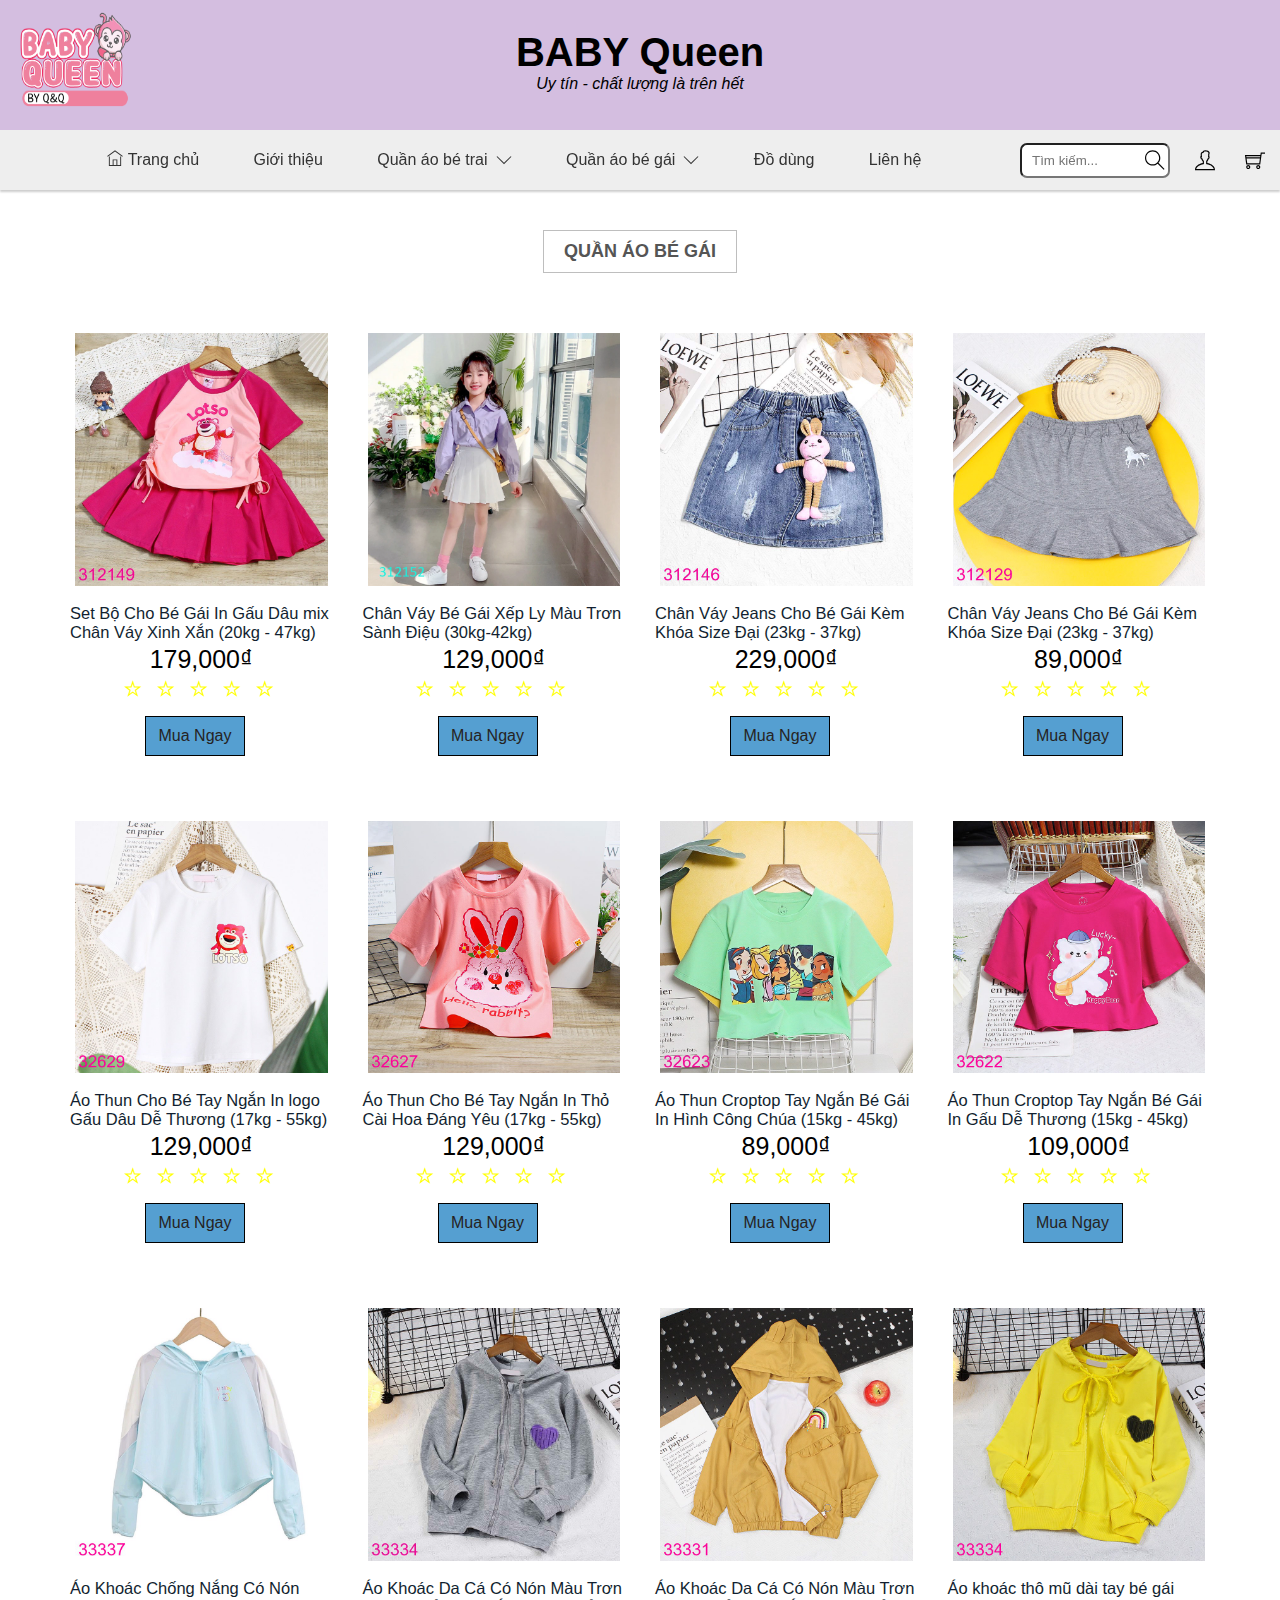
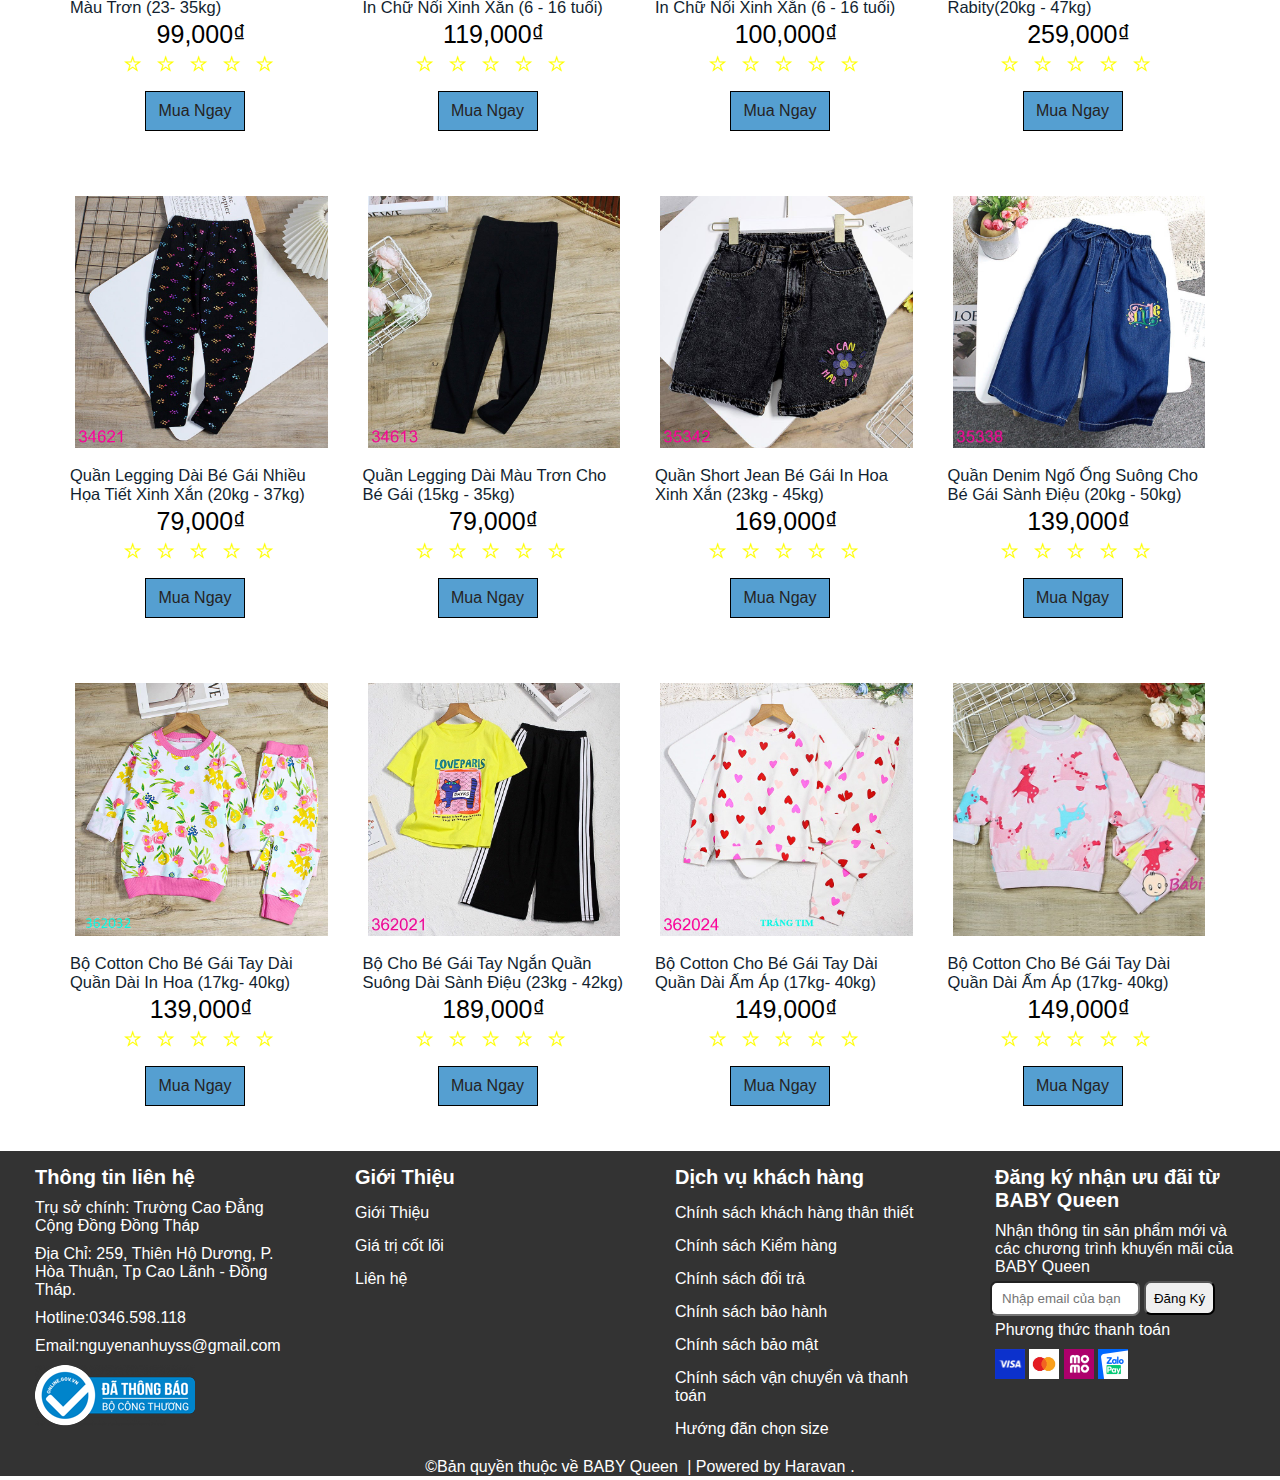
==== be-gai.html @ b56694db "first commit" ====
<!DOCTYPE html>
<html lang="en">
<head>
    <meta charset="UTF-8">
    <meta name="viewport" content="width=device-width, initial-scale=1.0">
    <title>Quan Ao Bé Gái</title>
    <!-- <link rel="stylesheet" href=".//be-gai/be-gai.css"> -->
    <link rel="stylesheet" href="./style.css">
    <link rel="stylesheet" href="./fonts/themify-icons/themify-icons.css">
</head>
<body>
    <div class="header">
        <div class="logo">
           <img src="./IMG/22222-01.png" alt=""> 
        </div>
        <div class="tieude">
            <h1>
                BABY Queen
            </h1>
            <p>Uy tín - chất lượng là trên hết</p>
        </div>
    </div>
    <div class="menu">
        <nav>
            <ul id="main-menu">
                <li>
                    <a href="./index.html" onclick="closeTab()"><i class=" icon ti-home"></i>Trang chủ</a>
                </li>
                <li><a href="./index.html">Giới thiệu</a></li>
                <li><a href="#">Quần áo bé trai<i class="icon ti-angle-down"></i><i class="icon ti-angle-up"></i></a>
                    <ul class="subnav">
                        <li>
                            <a href="./be-trai.html">Áo thun bé trai</a> 
                            <a href="./be-trai.html">Áo sơ mi bé trai</a>
                        </li>
                        <li>
                            <a href="./be-trai.html">Áo Khoác bé trai</a>
                            <a href="./be-trai.html">Quần kiểu bé trai</a>
                        </li>
                        <li>
                            <a href="./be-trai.html">Quần jeans bé trai</a>
                            <a href="./be-trai.html">Đồ bộ bé trai</a>
                        </li>
                    </ul>
                </li>
                <li><a href="#">Quần áo bé gái <i class="icon ti-angle-down"></i><i class="icon ti-angle-up"></i></a>
                    <ul class="subnav">
                        <li>
                            <a href="./be-gai.html">Áo bé gái</a> 
                            <a href="./be-gai.html">Áo Khoác bé gái</a>
                        </li>
                        <li>
                            <a href="./be-gai.html">Quần trẻn em gái</a>
                            <a href="./be-gai.html">Đồ bộ bé gái</a>
                        </li>
                        <li>
                            <a href="./be-gai.html">Váy đầm bé gái</a>
                            <a href="./be-gai.html">Chân váy</a>
                        </li>
                    </ul>
                </li>
                <li><a href="#">Đồ dùng</a></li>
                <li><a href="#">Liên hệ</a></li>
            </ul>
            <div class="search">
                <form class="search-form">
                    <input type="text" class="search-input" id="searchInput" placeholder="Tìm kiếm...">
                </form>
                <i class="search-icon ti-search" onclick="hideSearchInput()"></i>
            </div>
            <div class="search">
                <i class="search-icon  ti-user"></i>
            </div>
            <div class="search">
                <i class="search-icon  ti-shopping-cart"></i>
            </div>
        </nav>
    </div>
    <!-- =====Sản phẩm  -->
    <div class="san-pham">
        <div class="tieude-sp">
            <h3>Quần Áo Bé Gái</h3>
        </div>
        <ul class="products">
            <!-- product:sản phẩm -->
        <!-- ===1=== -->
            <li>
                <!-- product-item:mặt hàng sản phẩm -->
                <div class="product-item">
                    <div class="product-img">
                        <a href="#" class="product-link">
                            <img src="./IMG/qa-trang-chu/1.jpg" alt="">
                        </a>
                        <!-- <a href="#" class="by-now">Mua Ngay</a> -->
                    </div>
                    <!-- product-info:thông tin sản phẩm -->
                        <div class="product-info">
                    <a  href="#" class="product-name">Set  Bộ  Cho  Bé  Gái In Gấu Dâu mix Chân Váy Xinh Xắn (20kg - 47kg)</a>
                        <div class="product-gia">179,000₫</div>
                        <div class="sao">
                            <a href="#"><i class="icon ti-star"></i></a>
                            <a href="#"><i class="icon ti-star"></i></a>
                            <a href="#"><i class="icon ti-star"></i></a>
                            <a href="#"><i class="icon ti-star"></i></a>
                            <a href="#"><i class="icon ti-star"></i></a>
                        </div>
                    </div>
                        <a href="#" class="by-now">Mua Ngay</a>
                </div>
            </li>
        <!-- ===2=== -->
            <li>
                <!-- product-item:mặt hàng sản phẩm -->
                <div class="product-item">
                    <div class="product-img">
                        <a href="./be-gai/2.webp" class="product-link">
                            <img src="./be-gai/2.webp" alt="">
                        </a>
                        <!-- <a href="#" class="by-now">Mua Ngay</a> -->
                    </div>
                    <!-- product-info:thông tin sản phẩm -->
                        <div class="product-info">
                    <a  href="#" class="product-name">Chân Váy Bé Gái Xếp Ly Màu Trơn Sành Điệu (30kg-42kg)</a>
                        <div class="product-gia">129,000₫</div>
                        <div class="sao">
                            <a href="#"><i class="icon ti-star"></i></a>
                            <a href="#"><i class="icon ti-star"></i></a>
                            <a href="#"><i class="icon ti-star"></i></a>
                            <a href="#"><i class="icon ti-star"></i></a>
                            <a href="#"><i class="icon ti-star"></i></a>
                        </div>
                    </div>
                        <a href="#" class="by-now">Mua Ngay</a>
                </div>
            </li>
        <!-- ===3=== -->
            <li>
                <!-- product-item:mặt hàng sản phẩm -->
                <div class="product-item">
                    <div class="product-img">
                        <a href="./be-gai/3.jpg" class="product-link">
                            <img src="./be-gai/3.jpg" alt="">
                        </a>
                        <!-- <a href="#" class="by-now">Mua Ngay</a> -->
                    </div>
                    <!-- product-info:thông tin sản phẩm -->
                        <div class="product-info">
                    <a  href="#" class="product-name">Chân Váy Jeans Cho Bé Gái Kèm Khóa Size Đại (23kg - 37kg)</a>
                        <div class="product-gia">229,000₫</div>
                        <div class="sao">
                            <a href="#"><i class="icon ti-star"></i></a>
                            <a href="#"><i class="icon ti-star"></i></a>
                            <a href="#"><i class="icon ti-star"></i></a>
                            <a href="#"><i class="icon ti-star"></i></a>
                            <a href="#"><i class="icon ti-star"></i></a>
                        </div>
                    </div>
                        <a href="#" class="by-now">Mua Ngay</a>
                </div>
            </li>
        <!-- ===4=== -->
            <li>
                <!-- product-item:mặt hàng sản phẩm -->
                <div class="product-item">
                    <div class="product-img">
                        <a href="./be-gai/4.jpg" class="product-link">
                            <img src="./be-gai/4.jpg" alt="">
                        </a>
                        <!-- <a href="#" class="by-now">Mua Ngay</a> -->
                    </div>
                    <!-- product-info:thông tin sản phẩm -->
                        <div class="product-info">
                    <a  href="#" class="product-name">Chân Váy Jeans Cho Bé Gái Kèm Khóa Size Đại (23kg - 37kg)</a>
                        <div class="product-gia">89,000₫</div>
                        <div class="sao">
                            <a href="#"><i class="icon ti-star"></i></a>
                            <a href="#"><i class="icon ti-star"></i></a>
                            <a href="#"><i class="icon ti-star"></i></a>
                            <a href="#"><i class="icon ti-star"></i></a>
                            <a href="#"><i class="icon ti-star"></i></a>
                        </div>
                    </div>
                        <a href="#" class="by-now">Mua Ngay</a>
                </div>
            </li>
        <!-- ====5=== -->
            <li>
                <!-- product-item:mặt hàng sản phẩm -->
                <div class="product-item">
                    <div class="product-img">
                        <a href="./be-gai/5.jpg" class="product-link">
                            <img src="./be-gai/5.jpg" alt="">
                        </a>
                        <!-- <a href="#" class="by-now">Mua Ngay</a> -->
                    </div>
                    <!-- product-info:thông tin sản phẩm -->
                        <div class="product-info">
                    <a  href="#" class="product-name">Áo Thun Cho Bé Tay Ngắn In logo Gấu Dâu Dễ Thương (17kg - 55kg)</a>
                        <div class="product-gia">129,000₫</div>
                        <div class="sao">
                            <a href="#"><i class="icon ti-star"></i></a>
                            <a href="#"><i class="icon ti-star"></i></a>
                            <a href="#"><i class="icon ti-star"></i></a>
                            <a href="#"><i class="icon ti-star"></i></a>
                            <a href="#"><i class="icon ti-star"></i></a>
                        </div>
                    </div>
                        <a href="#" class="by-now">Mua Ngay</a>
                </div>
            </li>
        <!-- ====6=== -->
            <li>
                <!-- product-item:mặt hàng sản phẩm -->
                <div class="product-item">
                    <div class="product-img">
                        <a href="./be-gai/6.jpg" class="product-link">
                            <img src="./be-gai/6.jpg" alt="">
                        </a>
                        <!-- <a href="#" class="by-now">Mua Ngay</a> -->
                    </div>
                    <!-- product-info:thông tin sản phẩm -->
                        <div class="product-info">
                    <a  href="#" class="product-name">Áo Thun Cho Bé Tay Ngắn In Thỏ Cài Hoa Đáng Yêu (17kg - 55kg)</a>
                        <div class="product-gia">129,000₫</div>
                        <div class="sao">
                            <a href="#"><i class="icon ti-star"></i></a>
                            <a href="#"><i class="icon ti-star"></i></a>
                            <a href="#"><i class="icon ti-star"></i></a>
                            <a href="#"><i class="icon ti-star"></i></a>
                            <a href="#"><i class="icon ti-star"></i></a>
                        </div>
                    </div>
                        <a href="#" class="by-now">Mua Ngay</a>
                </div>
            </li>
        <!-- ===7=== -->
            <li>
                <!-- product-item:mặt hàng sản phẩm -->
                <div class="product-item">
                    <div class="product-img">
                        <a href="./be-gai/7.jpg" class="product-link">
                            <img src="./be-gai/7.jpg" alt="">
                        </a>
                        <!-- <a href="#" class="by-now">Mua Ngay</a> -->
                    </div>
                    <!-- product-info:thông tin sản phẩm -->
                        <div class="product-info">
                    <a  href="#" class="product-name">Áo Thun Croptop Tay Ngắn Bé Gái In Hình Công Chúa (15kg - 45kg)</a>
                        <div class="product-gia">89,000₫</div>
                        <div class="sao">
                            <a href="#"><i class="icon ti-star"></i></a>
                            <a href="#"><i class="icon ti-star"></i></a>
                            <a href="#"><i class="icon ti-star"></i></a>
                            <a href="#"><i class="icon ti-star"></i></a>
                            <a href="#"><i class="icon ti-star"></i></a>
                        </div>
                    </div>
                        <a href="#" class="by-now">Mua Ngay</a>
                </div>
            </li>
        <!-- ===8=== -->
            <li>
                <!-- product-item:mặt hàng sản phẩm -->
                <div class="product-item">
                    <div class="product-img">
                        <a href="./be-gai/8.jpg" class="product-link">
                            <img src="./be-gai/8.jpg" alt="">
                        </a>
                        <!-- <a href="#" class="by-now">Mua Ngay</a> -->
                    </div>
                    <!-- product-info:thông tin sản phẩm -->
                        <div class="product-info">
                    <a  href="#" class="product-name">Áo Thun Croptop Tay Ngắn Bé Gái In Gấu Dễ Thương (15kg - 45kg)</a>
                        <div class="product-gia">109,000₫</div>
                        <div class="sao">
                            <a href="#"><i class="icon ti-star"></i></a>
                            <a href="#"><i class="icon ti-star"></i></a>
                            <a href="#"><i class="icon ti-star"></i></a>
                            <a href="#"><i class="icon ti-star"></i></a>
                            <a href="#"><i class="icon ti-star"></i></a>
                        </div>
                    </div>
                        <a href="#" class="by-now">Mua Ngay</a>
                </div>
            </li>
        <!-- ===9=== -->
            <li>
                <!-- product-item:mặt hàng sản phẩm -->
                <div class="product-item">
                    <div class="product-img">
                        <a href="./be-gai/9.jpg" class="product-link">
                            <img src="./be-gai/9.jpg" alt="">
                        </a>
                        <!-- <a href="#" class="by-now">Mua Ngay</a> -->
                    </div>
                    <!-- product-info:thông tin sản phẩm -->
                        <div class="product-info">
                    <a  href="#" class="product-name">Áo Khoác Chống Nắng Có Nón Màu Trơn (23- 35kg)</a>
                        <div class="product-gia">99,000₫</div>
                        <div class="sao">
                            <a href="#"><i class="icon ti-star"></i></a>
                            <a href="#"><i class="icon ti-star"></i></a>
                            <a href="#"><i class="icon ti-star"></i></a>
                            <a href="#"><i class="icon ti-star"></i></a>
                            <a href="#"><i class="icon ti-star"></i></a>
                        </div>
                    </div>
                        <a href="#" class="by-now">Mua Ngay</a>
                </div>
            </li>
        <!-- ===10=== -->
            <li>
                <!-- product-item:mặt hàng sản phẩm -->
                <div class="product-item">
                    <div class="product-img">
                        <a href="./be-gai/10.jpg" class="product-link">
                            <img src="./be-gai/10.jpg" alt="">
                        </a>
                        <!-- <a href="#" class="by-now">Mua Ngay</a> -->
                    </div>
                    <!-- product-info:thông tin sản phẩm -->
                        <div class="product-info">
                    <a  href="#" class="product-name">Áo Khoác Da Cá Có Nón Màu Trơn In Chữ Nổi Xinh Xắn (6 - 16 tuổi)</a>
                        <div class="product-gia">119,000₫</div>
                        <div class="sao">
                            <a href="#"><i class="icon ti-star"></i></a>
                            <a href="#"><i class="icon ti-star"></i></a>
                            <a href="#"><i class="icon ti-star"></i></a>
                            <a href="#"><i class="icon ti-star"></i></a>
                            <a href="#"><i class="icon ti-star"></i></a>
                        </div>
                    </div>
                        <a href="#" class="by-now">Mua Ngay</a>
                </div>
            </li>
        <!-- ===11=== -->
            <li>
                <!-- product-item:mặt hàng sản phẩm -->
                <div class="product-item">
                    <div class="product-img">
                        <a href="./be-gai/11.jpg" class="product-link">
                            <img src="./be-gai/11.jpg" alt="">
                        </a>
                        <!-- <a href="#" class="by-now">Mua Ngay</a> -->
                    </div>
                    <!-- product-info:thông tin sản phẩm -->
                        <div class="product-info">
                    <a  href="#" class="product-name">Áo Khoác Da Cá Có Nón Màu Trơn In Chữ Nổi Xinh Xắn (6 - 16 tuổi)</a>
                        <div class="product-gia">100,000₫</div>
                        <div class="sao">
                            <a href="#"><i class="icon ti-star"></i></a>
                            <a href="#"><i class="icon ti-star"></i></a>
                            <a href="#"><i class="icon ti-star"></i></a>
                            <a href="#"><i class="icon ti-star"></i></a>
                            <a href="#"><i class="icon ti-star"></i></a>
                        </div>
                    </div>
                        <a href="#" class="by-now">Mua Ngay</a>
                </div>
            </li>
        <!-- ===12=== -->
            <li><!-- product-item:mặt hàng sản phẩm -->
                <div class="product-item">
                    <div class="product-img">
                        <a href="./be-gai/12.jpg" class="product-link">
                            <img src="./be-gai/12.jpg" alt="">
                        </a>
                        <!-- <a href="#" class="by-now">Mua Ngay</a> -->
                    </div>
                    <!-- product-info:thông tin sản phẩm -->
                        <div class="product-info">
                    <a  href="#" class="product-name">Áo khoác thô mũ dài tay bé gái Rabity(20kg - 47kg)</a>
                        <div class="product-gia">259,000₫</div>
                        <div class="sao">
                            <a href="#"><i class="icon ti-star"></i></a>
                            <a href="#"><i class="icon ti-star"></i></a>
                            <a href="#"><i class="icon ti-star"></i></a>
                            <a href="#"><i class="icon ti-star"></i></a>
                            <a href="#"><i class="icon ti-star"></i></a>
                        </div>
                    </div>
                        <a href="#" class="by-now">Mua Ngay</a>
                </div>
            </li>
        <!-- ===13=== -->
            <li>
                <!-- product-item:mặt hàng sản phẩm -->
                <div class="product-item">
                    <div class="product-img">
                        <a href="./be-gai/13.jpg" class="product-link">
                            <img src="./be-gai/13.jpg" alt="">
                        </a>
                        <!-- <a href="#" class="by-now">Mua Ngay</a> -->
                    </div>
                    <!-- product-info:thông tin sản phẩm -->
                        <div class="product-info">
                    <a  href="#" class="product-name">Quần Legging Dài Bé Gái Nhiều Họa Tiết Xinh Xắn (20kg - 37kg)</a>
                        <div class="product-gia">79,000₫</div>
                        <div class="sao">
                            <a href="#"><i class="icon ti-star"></i></a>
                            <a href="#"><i class="icon ti-star"></i></a>
                            <a href="#"><i class="icon ti-star"></i></a>
                            <a href="#"><i class="icon ti-star"></i></a>
                            <a href="#"><i class="icon ti-star"></i></a>
                        </div>
                    </div>
                        <a href="#" class="by-now">Mua Ngay</a>
                </div>
            </li>
        <!-- ===14=== -->
            <li>
                <!-- product-item:mặt hàng sản phẩm -->
                <div class="product-item">
                    <div class="product-img">
                        <a href="./be-gai/14.jpg" class="product-link">
                            <img src="./be-gai/14.jpg" alt="">
                        </a>
                        <!-- <a href="#" class="by-now">Mua Ngay</a> -->
                    </div>
                    <!-- product-info:thông tin sản phẩm -->
                        <div class="product-info">
                    <a  href="#" class="product-name">Quần Legging Dài Màu Trơn Cho Bé Gái (15kg - 35kg)</a>
                        <div class="product-gia">79,000₫</div>
                        <div class="sao">
                            <a href="#"><i class="icon ti-star"></i></a>
                            <a href="#"><i class="icon ti-star"></i></a>
                            <a href="#"><i class="icon ti-star"></i></a>
                            <a href="#"><i class="icon ti-star"></i></a>
                            <a href="#"><i class="icon ti-star"></i></a>
                        </div>
                    </div>
                        <a href="#" class="by-now">Mua Ngay</a>
                </div>
            </li>
        <!-- ===15-===-->
            <li>
                <!-- product-item:mặt hàng sản phẩm -->
                <div class="product-item">
                    <div class="product-img">
                        <a href="./be-gai/15.jpg" class="product-link">
                            <img src="./be-gai/15.jpg" alt="">
                        </a>
                        <!-- <a href="#" class="by-now">Mua Ngay</a> -->
                    </div>
                    <!-- product-info:thông tin sản phẩm -->
                        <div class="product-info">
                    <a  href="#" class="product-name">Quần Short Jean Bé Gái In Hoa Xinh Xắn (23kg - 45kg)</a>
                        <div class="product-gia">169,000₫</div>
                        <div class="sao">
                            <a href="#"><i class="icon ti-star"></i></a>
                            <a href="#"><i class="icon ti-star"></i></a>
                            <a href="#"><i class="icon ti-star"></i></a>
                            <a href="#"><i class="icon ti-star"></i></a>
                            <a href="#"><i class="icon ti-star"></i></a>
                        </div>
                    </div>
                        <a href="#" class="by-now">Mua Ngay</a>
                </div>
            </li>
        <!-- ===16=== -->
            <li>
                <!-- product-item:mặt hàng sản phẩm -->
                <div class="product-item">
                    <div class="product-img">
                        <a href="./be-gai/16.jpg" class="product-link">
                            <img src="./be-gai/16.jpg" alt="">
                        </a>
                        <!-- <a href="#" class="by-now">Mua Ngay</a> -->
                    </div>
                    <!-- product-info:thông tin sản phẩm -->
                        <div class="product-info">
                    <a  href="#" class="product-name">Quần Denim Ngố Ống Suông Cho Bé Gái Sành Điệu (20kg - 50kg)</a>
                        <div class="product-gia">139,000₫</div>
                        <div class="sao">
                            <a href="#"><i class="icon ti-star"></i></a>
                            <a href="#"><i class="icon ti-star"></i></a>
                            <a href="#"><i class="icon ti-star"></i></a>
                            <a href="#"><i class="icon ti-star"></i></a>
                            <a href="#"><i class="icon ti-star"></i></a>
                        </div>
                    </div>
                        <a href="#" class="by-now">Mua Ngay</a>
                </div>
            </li>
        <!-- ===17=== -->
            <li>
                <!-- product-item:mặt hàng sản phẩm -->
                <div class="product-item">
                    <div class="product-img">
                        <a href="./be-gai/17.jpg" class="product-link">
                            <img src="./be-gai/17.jpg" alt="">
                        </a>
                        <!-- <a href="#" class="by-now">Mua Ngay</a> -->
                    </div>
                    <!-- product-info:thông tin sản phẩm -->
                        <div class="product-info">
                    <a  href="#" class="product-name">Bộ Cotton Cho Bé Gái Tay Dài Quần Dài In Hoa (17kg- 40kg)</a>
                        <div class="product-gia">139,000₫</div>
                        <div class="sao">
                            <a href="#"><i class="icon ti-star"></i></a>
                            <a href="#"><i class="icon ti-star"></i></a>
                            <a href="#"><i class="icon ti-star"></i></a>
                            <a href="#"><i class="icon ti-star"></i></a>
                            <a href="#"><i class="icon ti-star"></i></a>
                        </div>
                    </div>
                        <a href="#" class="by-now">Mua Ngay</a>
                </div>
            </li>
        <!-- ===18=== -->
            <li>
                <!-- product-item:mặt hàng sản phẩm -->
                <div class="product-item">
                    <div class="product-img">
                        <a href="./be-gai/18.jpg" class="product-link">
                            <img src="./be-gai/18.jpg" alt="">
                        </a>
                        <!-- <a href="#" class="by-now">Mua Ngay</a> -->
                    </div>
                    <!-- product-info:thông tin sản phẩm -->
                        <div class="product-info">
                    <a  href="#" class="product-name">Bộ Cho Bé Gái Tay Ngắn Quần Suông Dài Sành Điệu (23kg - 42kg)</a>
                        <div class="product-gia">189,000₫</div>
                        <div class="sao">
                            <a href="#"><i class="icon ti-star"></i></a>
                            <a href="#"><i class="icon ti-star"></i></a>
                            <a href="#"><i class="icon ti-star"></i></a>
                            <a href="#"><i class="icon ti-star"></i></a>
                            <a href="#"><i class="icon ti-star"></i></a>
                        </div>
                    </div>
                        <a href="#" class="by-now">Mua Ngay</a>
                </div>
            </li>
        <!-- ===19=== -->
            <li><!-- product-item:mặt hàng sản phẩm -->
                <div class="product-item">
                    <div class="product-img">
                        <a href="./be-gai/19.jpg" class="product-link">
                            <img src="./be-gai/19.jpg" alt="">
                        </a>
                        <!-- <a href="#" class="by-now">Mua Ngay</a> -->
                    </div>
                    <!-- product-info:thông tin sản phẩm -->
                        <div class="product-info">
                    <a  href="#" class="product-name">Bộ Cotton Cho Bé Gái Tay Dài Quần Dài Ấm Áp (17kg- 40kg)</a>
                        <div class="product-gia">149,000₫</div>
                        <div class="sao">
                            <a href="#"><i class="icon ti-star"></i></a>
                            <a href="#"><i class="icon ti-star"></i></a>
                            <a href="#"><i class="icon ti-star"></i></a>
                            <a href="#"><i class="icon ti-star"></i></a>
                            <a href="#"><i class="icon ti-star"></i></a>
                        </div>
                    </div>
                        <a href="#" class="by-now">Mua Ngay</a>
                </div>
            </li>
        <!-- ===20=== -->
            <li>
                <!-- product-item:mặt hàng sản phẩm -->
                <div class="product-item">
                    <div class="product-img">
                        <a href="./be-gai/20.jpg" class="product-link">
                            <img src="./be-gai/20.jpg" alt="">
                        </a>
                        <!-- <a href="#" class="by-now">Mua Ngay</a> -->
                    </div>
                    <!-- product-info:thông tin sản phẩm -->
                        <div class="product-info">
                    <a  href="#" class="product-name">Bộ Cotton Cho Bé Gái Tay Dài Quần Dài Ấm Áp (17kg- 40kg)</a>
                        <div class="product-gia">149,000₫</div>
                        <div class="sao">
                            <a href="#"><i class="icon ti-star"></i></a>
                            <a href="#"><i class="icon ti-star"></i></a>
                            <a href="#"><i class="icon ti-star"></i></a>
                            <a href="#"><i class="icon ti-star"></i></a>
                            <a href="#"><i class="icon ti-star"></i></a>
                        </div>
                    </div>
                        <a href="#" class="by-now">Mua Ngay</a>
                </div>
            </li>
        </ul>
    </div>
    <div class="footer">
        <ul class="end">
            <li>
                <div class="info-footer">
                    <p class="gioi-thieu">Thông tin liên hệ</p>
                    <p>Trụ sở chính: Trường Cao Đẳng Cộng Đồng Đồng Tháp</p>
                    <p>Địa Chỉ: 259, Thiên Hộ Dương, P. Hòa Thuận, Tp Cao Lãnh - Đồng Tháp.</p>
                    <p>Hotline:0346.598.118</p>
                    <p>Email:nguyenanhuyss@gmail.com</p>
                    <a href="http://online.gov.vn/" target="_blank">
                        <img src="./IMG/da thong bao bo cong thuong.png" alt="">
                    </a>
                </div>
            </li>
            <li>
                <div class="info-footer">
                    <a href="#" class="gioi-thieu">Giới Thiệu</a>
                    <a href="#">Giới Thiệu</a>
                    <a href="#">Giá trị cốt lõi</a>
                    <a href="#">Liên hệ</a>
                </div>
            </li>
            <li>
                <div class="info-footer">
                    <a href="#" class="gioi-thieu">Dịch vụ khách hàng</a>
                    <a href="#">Chính sách khách hàng thân thiết</a>
                    <a href="#">Chính sách Kiểm hàng</a>
                    <a href="#">Chính sách đổi trả</a>
                    <a href="#">Chính sách bảo hành</a>
                    <a href="#">Chính sách bảo mật</a>
                    <a href="#">Chính sách vận chuyển và thanh toán</a>
                    <a href="#">Hướng đãn chọn size</a>
                </div>
            </li>
            <li>
                <div class="info-footer">
                    <p href="#">Đăng ký nhận ưu đãi từ BABY Queen</p>
                    <p href="#">Nhận thông tin sản phẩm mới và các chương trình khuyến mãi của BABY Queen</p>
                    <input type="text" name="" id="" placeholder="Nhập email của bạn">
                    <button>Đăng Ký</button>
                    <p>Phương thức thanh toán</p>
                    <a href="" class="thanh-toan">
                        <img src="./IMG/visa.png" alt="">
                        <img src="./IMG/230x0w.jpg" alt="">
                        <img src="./IMG/momo.png" alt="">
                        <img src="./IMG/zalo.jpg" alt="">
                    </a>
                </div>
            </li>
        </ul>
        <div class="cuoi-cung">
            ©Bản quyền thuộc về BABY Queen <a href="https://dtcc.edu.vn/">| Powered by Haravan</a>.
        </div>
    </div>
    <script>
        function hideSearchInput() {
            var searchInput = document.getElementById("searchInput");
            searchInput.value = ""; // Clear the input value
            // searchInput.style.display = "none";
        }
        function closeTab() {
            window.close();
        }
    </script>
</div>
</body>
</html>
---- style.css ----
*{
    margin: 0;
    padding: 0;
    box-sizing: border-box;
    font-family: Arial, Helvetica, sans-serif;
    
}
body{
  /* background-color: #e4eaf000; */
  background-color: #cbd7e200;
}
/* =====header=== */
.header{
    width: 100%;
    height: 130px;
    /* background-color: #03fcfc; */
    /* background-color: #cca8e0; */
    background-color: #d4bee0;

}

.tieude {
    /* position: relative; */
    
    display: block;
    text-align: center;
    color: #000000;
    
    
}
.header .tieude{
    height: 550px;
}
.logo img{
    position: absolute;
    /* padding: 20px; */
    width: 150px;
    height: 125px;

}
.tieude p{
    font-style: italic;
}
.header .tieude h1{
    padding-top: 30px;
    font-size: 40px;
}
/* =====Hết phần header===== */
/* =====menu ===== */
.menu{
  position: sticky;
  top: -0.5px;
  width: 100%;
  z-index: 1;
}
nav{
    display: flex;
    background: #eee;
    /* background: #cabfbf; */
    box-shadow: 0 2px 2px rgba(0,0,0,0.2);

}
#main-menu {
  list-style-type: none;
  margin: 0;
  padding: 0;
  width: 100%;
  text-align: center;
}
/* Ẩn icon ti-angle-up mặc định */
#main-menu li .ti-angle-up {
  display: none; 
}
#main-menu>li>a i{
  margin-left: 8px;
}
/* Hiện ti-angle-down mặc định */
#main-menu li .ti-angle-down {
  display: inline-block;
}

/* Khi hover vào li */
#main-menu li:hover .ti-angle-up {
  display: inline-block;
}
/* ====home=== */
.ti-home:before{
  padding-right: 5px;
  height: 10px;
}
#main-menu li .ti-home{
  height: 20px;
}

#main-menu li:hover .ti-angle-down {
  display: none;
}
#main-menu li {
  display: inline-block;
  position: relative;
}
#main-menu .subnav li{
    display: inline-block;
}

#main-menu li a {
  display: block;
  padding: 20px 25px;
  text-decoration: none;
  color: #333;
}

/* Submenu */
#main-menu ul {
  position: absolute;
  display: none;
  background: #eee;
  border: 1px solid #ccc;
  
}

#main-menu li:hover ul {
  display: block;
}

/* Submenu subnav */
#main-menu .subnav {
  width: 350px;
  box-shadow: 0 2px 2px rgba(0,0,0,0.2);
}

#main-menu .subnav li {
  display: inline-block;
  width: 101%;
  
}

#main-menu .subnav li a {
  display: inline-block;
  width: 49%;
  justify-content: center;
  align-items: center;
  padding: 10px;
  color: #333;
  
  
}

#main-menu .subnav li a:hover {
  background: #ccc;
  /* border: 1px solid black; */
  border-bottom: 1px solid #333;
}
/* ===hover vô hiện gạch chân màu đỏ=== */
#main-menu>li>a {
  position: relative;
  display: flex;
  align-items: center; 
}
#main-menu>li>a::before {
  content: "";
  height: 3px;
  width: 70px;
  background: #e7918b;
  position: absolute;
  bottom: 0;
  left: 50%; 
  transform: translateX(-50%);
  display: none;
}

#main-menu>li:hover>a::before {
  display: block;
}


/*========mút tìm kím======= */
.search{
  flex: 1;
}
nav .search:hover {
  /* thay đổi son chuột */
  cursor: pointer;
  /* background-color: #c2ca7a; */
}

.menu nav .search-icon {
  font-size: 20px;
  color: black;
  line-height: 46px;
  padding: 0px 15px 0px 15px;
  
}
.search .search-text {
display: none;
}
.search:hover .search-text {
display: inline-block;
}
.search .search-text {
position: absolute;
top: 90%;
/* left: 50%; */
right: 5%;

transform: translate(-50%, -50%); 
}
.search {
display: flex;
align-items: center;
}
.search-form {
width: 110px; 
}
.search-form {
flex: 1;
}

.search-form {
display: block; 
}
.search {
display: flex;
align-items: center;
}

.search-checkbox {
display: block;
}


/* ====trang chủ==== */
.trangchu .anh1 img{
    width: 100%;
    height: 100%; 
   
}
.anh1:hover{
  cursor: pointer;
}
ul.muc{
  list-style: none;
  display: flex;
  /* lợi hại hém */
  flex-wrap: wrap;
  justify-content: space-between;
}
ul.muc li{
  flex-basis: 50%;
  padding-left: 20px;
  padding-right: 20px;
  box-sizing: border-box;
  margin-bottom: 30px;
}
ul.muc li img{
  max-width: 100%;
  height: auto;
  transition: 0.3s ease;
}
ul.muc li .danh-muc-img{
  position: relative;
  padding: 10px;
}
/* .danh-muc-img:hover img{
  transform: scale(1.04);
} */
ul.muc li:hover .danh-muc-img img{
  transform: scale(1.04);
}
ul.muc li .danh-muc-info{
  text-align: center;
}
ul.muc li .danh-muc-info a{
  text-decoration: none;
  font-size: 40px;
  color: rgb(37, 35, 35);
}
ul.muc li .danh-muc-sp .mua-ngay{
  text-decoration: none;
  display: block;
  width: 100px;
  text-align: center;
  padding: 10px;
  color: rgb(37, 35, 35);
  border: 1px solid black;
}
ul.muc li .danh-muc-sp .mua-ngay:hover{
  background: #c9c7c7;
  color: #FFF;
}
.danh-muc-sp {
  text-align: center;
  position: relative;
}

.mua-ngay {
  position: absolute;
  left: 50%;
  transform: translateX(-50%);
}
/* ====== quan trọng==== */
#trang-chu{
  display: block;
  margin-bottom: 80px;
}



/* =====Footer==== */
.footer {
  background-color: #333;
  /* padding: 10px; */
  display: block;
  bottom: 0;
  width: 100%; 
  color: white;
  height: auto;
}
ul.end{
  list-style: none;
  display: flex;
  padding: 0;
  margin: 0;
  /* lợi hại hém */
  flex-wrap: wrap;
  justify-content: space-between;
}
ul.end li{
  flex-basis: 25%;
  padding-left: 20px;
  padding-right: 20px;
  box-sizing: border-box;
  /* margin-bottom: 30px; */
}

.info-footer{
  position: relative;
  padding: 10px;
}
.info-footer a {
  display: block;
  text-decoration: none;
  color: white; 
  margin-bottom: 5px;
}

/* ul.muc li {
  flex-basis: 25%;
  box-sizing: border-box;
  margin-bottom: 30px;
} */
.info-footer p,a{
  padding: 5px;
}
.info-footer a:first-child,
.info-footer p:first-child{
  font-weight: bold;
  font-size: 20px;
} 
.info-footer a:hover{
  color: rgb(230, 47, 47);
}
.thanh-toan img{
  width: 30px;
  height: 30px;
}
input[type="text"]{
  height: 35px;
  width: 150px;
  border-radius: 7px;
  padding: 0px 10px;
}
button{
  padding: 7.5px;
  border-radius: 7px;
}
button:hover{
  background: #cca8e0;
}
.cuoi-cung{
  text-align: center;
}
.cuoi-cung a{
  text-decoration: none;
  color: #FFF;
}



/* =====Sản phẩm==== */



.san-pham{
  max-width: 1170px;
  margin: 0 auto;
}
.tieude-sp{
  text-align: center;
  margin: 40px 0px;
}
h3{
  font-size: 18px;
  color: #111;
  padding: 10px 20px;
  text-transform: uppercase;
  border: 1px solid #bebebe;
  display: inline-block;
  color: #555;
  font-weight: 600;
}
ul.products{
  list-style: none;
  display: flex;
  /* width: 1300px; */
  /* lợi hại hém */
  flex-wrap: wrap;
  justify-content: space-between;
}
ul.products li{
  flex-basis: 25%;
  padding-left: 15px;
  padding-right: 15px;
  box-sizing: border-box;
  margin-bottom: 30px;
  padding-top: 15px;
  padding-bottom: 15px;

}
ul.products li img{
  max-width: 100%;
  height: auto;
  transition: 0.3s ease;
}
ul.products li .product-img{
  position: relative;
}
ul.products li .product-img .product-link{
  display: block;
  width: auto;
  height: auto;
  overflow: hidden;
  
}
ul.products li .product-img .product-link img{
  display: block;
}

ul.products li:hover img {
  transform: scale(1.2); /* Phóng to hình ảnh */
}
ul.products .product-item:hover .by-now{
  color: #fff;
}
.products li:hover {
  background: #e3f0c9;
}
ul.products li .product-info{
  padding: 10px 0px;
}
ul.products li .product-info a{
  display: block;
  text-decoration: none;
}
ul.products li .product-info a.product-name{
  color: #121f30;
  justify-content: center;
  align-items: center;
  font-size: 16.5px;
  padding: 3px 0px;
}
ul.products li .product-info a.product-gia{
  color: #111;
  padding: 3px 0px;
  font-weight: 600;
}
.product-gia{
  text-align: center;
  font-size: 25px;
}

.by-now{
  text-decoration: none;
  color: #FFFF;
  border: 1px solid black;
  display: block;
  text-align: center;
  width: 100px;
  background-color: #559fd1;
}
ul.products li .product-item .by-now {
  text-decoration: none;
  display: block;
  width: 100px;
  text-align: center;
  padding: 10px;
  color: rgb(37, 35, 35);
  border: 1px solid black;
  margin-left: 75px;
}
/* =====sao==== */
ul.products li .product-info .sao {
  display: flex;
  justify-content: center;
  text-align: center;
}
ul.products li .product-info .sao a {
  text-decoration: none;
  /* color: #FFD700;  */
  color: yellow;
  font-size: 18px; /* Độ lớn của ngôi sao */
  margin-right: 5px; /* Khoảng cách giữa các ngôi sao */
}
---- fonts/themify-icons/themify-icons.css ----
@font-face {
	font-family: 'themify';
	src:url('fonts/themify.eot?-fvbane');
	src:url('fonts/themify.eot?#iefix-fvbane') format('embedded-opentype'),
		url('fonts/themify.woff?-fvbane') format('woff'),
		url('fonts/themify.ttf?-fvbane') format('truetype'),
		url('fonts/themify.svg?-fvbane#themify') format('svg');
	font-weight: normal;
	font-style: normal;
}

[class^="ti-"], [class*=" ti-"] {
	font-family: 'themify';
	speak: none;
	font-style: normal;
	font-weight: normal;
	font-variant: normal;
	text-transform: none;
	line-height: 1;

	/* Better Font Rendering =========== */
	-webkit-font-smoothing: antialiased;
	-moz-osx-font-smoothing: grayscale;
}

.ti-wand:before {
	content: "\e600";
}
.ti-volume:before {
	content: "\e601";
}
.ti-user:before {
	content: "\e602";
}
.ti-unlock:before {
	content: "\e603";
}
.ti-unlink:before {
	content: "\e604";
}
.ti-trash:before {
	content: "\e605";
}
.ti-thought:before {
	content: "\e606";
}
.ti-target:before {
	content: "\e607";
}
.ti-tag:before {
	content: "\e608";
}
.ti-tablet:before {
	content: "\e609";
}
.ti-star:before {
	content: "\e60a";
}
.ti-spray:before {
	content: "\e60b";
}
.ti-signal:before {
	content: "\e60c";
}
.ti-shopping-cart:before {
	content: "\e60d";
}
.ti-shopping-cart-full:before {
	content: "\e60e";
}
.ti-settings:before {
	content: "\e60f";
}
.ti-search:before {
	content: "\e610";
}
.ti-zoom-in:before {
	content: "\e611";
}
.ti-zoom-out:before {
	content: "\e612";
}
.ti-cut:before {
	content: "\e613";
}
.ti-ruler:before {
	content: "\e614";
}
.ti-ruler-pencil:before {
	content: "\e615";
}
.ti-ruler-alt:before {
	content: "\e616";
}
.ti-bookmark:before {
	content: "\e617";
}
.ti-bookmark-alt:before {
	content: "\e618";
}
.ti-reload:before {
	content: "\e619";
}
.ti-plus:before {
	content: "\e61a";
}
.ti-pin:before {
	content: "\e61b";
}
.ti-pencil:before {
	content: "\e61c";
}
.ti-pencil-alt:before {
	content: "\e61d";
}
.ti-paint-roller:before {
	content: "\e61e";
}
.ti-paint-bucket:before {
	content: "\e61f";
}
.ti-na:before {
	content: "\e620";
}
.ti-mobile:before {
	content: "\e621";
}
.ti-minus:before {
	content: "\e622";
}
.ti-medall:before {
	content: "\e623";
}
.ti-medall-alt:before {
	content: "\e624";
}
.ti-marker:before {
	content: "\e625";
}
.ti-marker-alt:before {
	content: "\e626";
}
.ti-arrow-up:before {
	content: "\e627";
}
.ti-arrow-right:before {
	content: "\e628";
}
.ti-arrow-left:before {
	content: "\e629";
}
.ti-arrow-down:before {
	content: "\e62a";
}
.ti-lock:before {
	content: "\e62b";
}
.ti-location-arrow:before {
	content: "\e62c";
}
.ti-link:before {
	content: "\e62d";
}
.ti-layout:before {
	content: "\e62e";
}
.ti-layers:before {
	content: "\e62f";
}
.ti-layers-alt:before {
	content: "\e630";
}
.ti-key:before {
	content: "\e631";
}
.ti-import:before {
	content: "\e632";
}
.ti-image:before {
	content: "\e633";
}
.ti-heart:before {
	content: "\e634";
}
.ti-heart-broken:before {
	content: "\e635";
}
.ti-hand-stop:before {
	content: "\e636";
}
.ti-hand-open:before {
	content: "\e637";
}
.ti-hand-drag:before {
	content: "\e638";
}
.ti-folder:before {
	content: "\e639";
}
.ti-flag:before {
	content: "\e63a";
}
.ti-flag-alt:before {
	content: "\e63b";
}
.ti-flag-alt-2:before {
	content: "\e63c";
}
.ti-eye:before {
	content: "\e63d";
}
.ti-export:before {
	content: "\e63e";
}
.ti-exchange-vertical:before {
	content: "\e63f";
}
.ti-desktop:before {
	content: "\e640";
}
.ti-cup:before {
	content: "\e641";
}
.ti-crown:before {
	content: "\e642";
}
.ti-comments:before {
	content: "\e643";
}
.ti-comment:before {
	content: "\e644";
}
.ti-comment-alt:before {
	content: "\e645";
}
.ti-close:before {
	content: "\e646";
}
.ti-clip:before {
	content: "\e647";
}
.ti-angle-up:before {
	content: "\e648";
}
.ti-angle-right:before {
	content: "\e649";
}
.ti-angle-left:before {
	content: "\e64a";
}
.ti-angle-down:before {
	content: "\e64b";
}
.ti-check:before {
	content: "\e64c";
}
.ti-check-box:before {
	content: "\e64d";
}
.ti-camera:before {
	content: "\e64e";
}
.ti-announcement:before {
	content: "\e64f";
}
.ti-brush:before {
	content: "\e650";
}
.ti-briefcase:before {
	content: "\e651";
}
.ti-bolt:before {
	content: "\e652";
}
.ti-bolt-alt:before {
	content: "\e653";
}
.ti-blackboard:before {
	content: "\e654";
}
.ti-bag:before {
	content: "\e655";
}
.ti-move:before {
	content: "\e656";
}
.ti-arrows-vertical:before {
	content: "\e657";
}
.ti-arrows-horizontal:before {
	content: "\e658";
}
.ti-fullscreen:before {
	content: "\e659";
}
.ti-arrow-top-right:before {
	content: "\e65a";
}
.ti-arrow-top-left:before {
	content: "\e65b";
}
.ti-arrow-circle-up:before {
	content: "\e65c";
}
.ti-arrow-circle-right:before {
	content: "\e65d";
}
.ti-arrow-circle-left:before {
	content: "\e65e";
}
.ti-arrow-circle-down:before {
	content: "\e65f";
}
.ti-angle-double-up:before {
	content: "\e660";
}
.ti-angle-double-right:before {
	content: "\e661";
}
.ti-angle-double-left:before {
	content: "\e662";
}
.ti-angle-double-down:before {
	content: "\e663";
}
.ti-zip:before {
	content: "\e664";
}
.ti-world:before {
	content: "\e665";
}
.ti-wheelchair:before {
	content: "\e666";
}
.ti-view-list:before {
	content: "\e667";
}
.ti-view-list-alt:before {
	content: "\e668";
}
.ti-view-grid:before {
	content: "\e669";
}
.ti-uppercase:before {
	content: "\e66a";
}
.ti-upload:before {
	content: "\e66b";
}
.ti-underline:before {
	content: "\e66c";
}
.ti-truck:before {
	content: "\e66d";
}
.ti-timer:before {
	content: "\e66e";
}
.ti-ticket:before {
	content: "\e66f";
}
.ti-thumb-up:before {
	content: "\e670";
}
.ti-thumb-down:before {
	content: "\e671";
}
.ti-text:before {
	content: "\e672";
}
.ti-stats-up:before {
	content: "\e673";
}
.ti-stats-down:before {
	content: "\e674";
}
.ti-split-v:before {
	content: "\e675";
}
.ti-split-h:before {
	content: "\e676";
}
.ti-smallcap:before {
	content: "\e677";
}
.ti-shine:before {
	content: "\e678";
}
.ti-shift-right:before {
	content: "\e679";
}
.ti-shift-left:before {
	content: "\e67a";
}
.ti-shield:before {
	content: "\e67b";
}
.ti-notepad:before {
	content: "\e67c";
}
.ti-server:before {
	content: "\e67d";
}
.ti-quote-right:before {
	content: "\e67e";
}
.ti-quote-left:before {
	content: "\e67f";
}
.ti-pulse:before {
	content: "\e680";
}
.ti-printer:before {
	content: "\e681";
}
.ti-power-off:before {
	content: "\e682";
}
.ti-plug:before {
	content: "\e683";
}
.ti-pie-chart:before {
	content: "\e684";
}
.ti-paragraph:before {
	content: "\e685";
}
.ti-panel:before {
	content: "\e686";
}
.ti-package:before {
	content: "\e687";
}
.ti-music:before {
	content: "\e688";
}
.ti-music-alt:before {
	content: "\e689";
}
.ti-mouse:before {
	content: "\e68a";
}
.ti-mouse-alt:before {
	content: "\e68b";
}
.ti-money:before {
	content: "\e68c";
}
.ti-microphone:before {
	content: "\e68d";
}
.ti-menu:before {
	content: "\e68e";
}
.ti-menu-alt:before {
	content: "\e68f";
}
.ti-map:before {
	content: "\e690";
}
.ti-map-alt:before {
	content: "\e691";
}
.ti-loop:before {
	content: "\e692";
}
.ti-location-pin:before {
	content: "\e693";
}
.ti-list:before {
	content: "\e694";
}
.ti-light-bulb:before {
	content: "\e695";
}
.ti-Italic:before {
	content: "\e696";
}
.ti-info:before {
	content: "\e697";
}
.ti-infinite:before {
	content: "\e698";
}
.ti-id-badge:before {
	content: "\e699";
}
.ti-hummer:before {
	content: "\e69a";
}
.ti-home:before {
	content: "\e69b";
}
.ti-help:before {
	content: "\e69c";
}
.ti-headphone:before {
	content: "\e69d";
}
.ti-harddrives:before {
	content: "\e69e";
}
.ti-harddrive:before {
	content: "\e69f";
}
.ti-gift:before {
	content: "\e6a0";
}
.ti-game:before {
	content: "\e6a1";
}
.ti-filter:before {
	content: "\e6a2";
}
.ti-files:before {
	content: "\e6a3";
}
.ti-file:before {
	content: "\e6a4";
}
.ti-eraser:before {
	content: "\e6a5";
}
.ti-envelope:before {
	content: "\e6a6";
}
.ti-download:before {
	content: "\e6a7";
}
.ti-direction:before {
	content: "\e6a8";
}
.ti-direction-alt:before {
	content: "\e6a9";
}
.ti-dashboard:before {
	content: "\e6aa";
}
.ti-control-stop:before {
	content: "\e6ab";
}
.ti-control-shuffle:before {
	content: "\e6ac";
}
.ti-control-play:before {
	content: "\e6ad";
}
.ti-control-pause:before {
	content: "\e6ae";
}
.ti-control-forward:before {
	content: "\e6af";
}
.ti-control-backward:before {
	content: "\e6b0";
}
.ti-cloud:before {
	content: "\e6b1";
}
.ti-cloud-up:before {
	content: "\e6b2";
}
.ti-cloud-down:before {
	content: "\e6b3";
}
.ti-clipboard:before {
	content: "\e6b4";
}
.ti-car:before {
	content: "\e6b5";
}
.ti-calendar:before {
	content: "\e6b6";
}
.ti-book:before {
	content: "\e6b7";
}
.ti-bell:before {
	content: "\e6b8";
}
.ti-basketball:before {
	content: "\e6b9";
}
.ti-bar-chart:before {
	content: "\e6ba";
}
.ti-bar-chart-alt:before {
	content: "\e6bb";
}
.ti-back-right:before {
	content: "\e6bc";
}
.ti-back-left:before {
	content: "\e6bd";
}
.ti-arrows-corner:before {
	content: "\e6be";
}
.ti-archive:before {
	content: "\e6bf";
}
.ti-anchor:before {
	content: "\e6c0";
}
.ti-align-right:before {
	content: "\e6c1";
}
.ti-align-left:before {
	content: "\e6c2";
}
.ti-align-justify:before {
	content: "\e6c3";
}
.ti-align-center:before {
	content: "\e6c4";
}
.ti-alert:before {
	content: "\e6c5";
}
.ti-alarm-clock:before {
	content: "\e6c6";
}
.ti-agenda:before {
	content: "\e6c7";
}
.ti-write:before {
	content: "\e6c8";
}
.ti-window:before {
	content: "\e6c9";
}
.ti-widgetized:before {
	content: "\e6ca";
}
.ti-widget:before {
	content: "\e6cb";
}
.ti-widget-alt:before {
	content: "\e6cc";
}
.ti-wallet:before {
	content: "\e6cd";
}
.ti-video-clapper:before {
	content: "\e6ce";
}
.ti-video-camera:before {
	content: "\e6cf";
}
.ti-vector:before {
	content: "\e6d0";
}
.ti-themify-logo:before {
	content: "\e6d1";
}
.ti-themify-favicon:before {
	content: "\e6d2";
}
.ti-themify-favicon-alt:before {
	content: "\e6d3";
}
.ti-support:before {
	content: "\e6d4";
}
.ti-stamp:before {
	content: "\e6d5";
}
.ti-split-v-alt:before {
	content: "\e6d6";
}
.ti-slice:before {
	content: "\e6d7";
}
.ti-shortcode:before {
	content: "\e6d8";
}
.ti-shift-right-alt:before {
	content: "\e6d9";
}
.ti-shift-left-alt:before {
	content: "\e6da";
}
.ti-ruler-alt-2:before {
	content: "\e6db";
}
.ti-receipt:before {
	content: "\e6dc";
}
.ti-pin2:before {
	content: "\e6dd";
}
.ti-pin-alt:before {
	content: "\e6de";
}
.ti-pencil-alt2:before {
	content: "\e6df";
}
.ti-palette:before {
	content: "\e6e0";
}
.ti-more:before {
	content: "\e6e1";
}
.ti-more-alt:before {
	content: "\e6e2";
}
.ti-microphone-alt:before {
	content: "\e6e3";
}
.ti-magnet:before {
	content: "\e6e4";
}
.ti-line-double:before {
	content: "\e6e5";
}
.ti-line-dotted:before {
	content: "\e6e6";
}
.ti-line-dashed:before {
	content: "\e6e7";
}
.ti-layout-width-full:before {
	content: "\e6e8";
}
.ti-layout-width-default:before {
	content: "\e6e9";
}
.ti-layout-width-default-alt:before {
	content: "\e6ea";
}
.ti-layout-tab:before {
	content: "\e6eb";
}
.ti-layout-tab-window:before {
	content: "\e6ec";
}
.ti-layout-tab-v:before {
	content: "\e6ed";
}
.ti-layout-tab-min:before {
	content: "\e6ee";
}
.ti-layout-slider:before {
	content: "\e6ef";
}
.ti-layout-slider-alt:before {
	content: "\e6f0";
}
.ti-layout-sidebar-right:before {
	content: "\e6f1";
}
.ti-layout-sidebar-none:before {
	content: "\e6f2";
}
.ti-layout-sidebar-left:before {
	content: "\e6f3";
}
.ti-layout-placeholder:before {
	content: "\e6f4";
}
.ti-layout-menu:before {
	content: "\e6f5";
}
.ti-layout-menu-v:before {
	content: "\e6f6";
}
.ti-layout-menu-separated:before {
	content: "\e6f7";
}
.ti-layout-menu-full:before {
	content: "\e6f8";
}
.ti-layout-media-right-alt:before {
	content: "\e6f9";
}
.ti-layout-media-right:before {
	content: "\e6fa";
}
.ti-layout-media-overlay:before {
	content: "\e6fb";
}
.ti-layout-media-overlay-alt:before {
	content: "\e6fc";
}
.ti-layout-media-overlay-alt-2:before {
	content: "\e6fd";
}
.ti-layout-media-left-alt:before {
	content: "\e6fe";
}
.ti-layout-media-left:before {
	content: "\e6ff";
}
.ti-layout-media-center-alt:before {
	content: "\e700";
}
.ti-layout-media-center:before {
	content: "\e701";
}
.ti-layout-list-thumb:before {
	content: "\e702";
}
.ti-layout-list-thumb-alt:before {
	content: "\e703";
}
.ti-layout-list-post:before {
	content: "\e704";
}
.ti-layout-list-large-image:before {
	content: "\e705";
}
.ti-layout-line-solid:before {
	content: "\e706";
}
.ti-layout-grid4:before {
	content: "\e707";
}
.ti-layout-grid3:before {
	content: "\e708";
}
.ti-layout-grid2:before {
	content: "\e709";
}
.ti-layout-grid2-thumb:before {
	content: "\e70a";
}
.ti-layout-cta-right:before {
	content: "\e70b";
}
.ti-layout-cta-left:before {
	content: "\e70c";
}
.ti-layout-cta-center:before {
	content: "\e70d";
}
.ti-layout-cta-btn-right:before {
	content: "\e70e";
}
.ti-layout-cta-btn-left:before {
	content: "\e70f";
}
.ti-layout-column4:before {
	content: "\e710";
}
.ti-layout-column3:before {
	content: "\e711";
}
.ti-layout-column2:before {
	content: "\e712";
}
.ti-layout-accordion-separated:before {
	content: "\e713";
}
.ti-layout-accordion-merged:before {
	content: "\e714";
}
.ti-layout-accordion-list:before {
	content: "\e715";
}
.ti-ink-pen:before {
	content: "\e716";
}
.ti-info-alt:before {
	content: "\e717";
}
.ti-help-alt:before {
	content: "\e718";
}
.ti-headphone-alt:before {
	content: "\e719";
}
.ti-hand-point-up:before {
	content: "\e71a";
}
.ti-hand-point-right:before {
	content: "\e71b";
}
.ti-hand-point-left:before {
	content: "\e71c";
}
.ti-hand-point-down:before {
	content: "\e71d";
}
.ti-gallery:before {
	content: "\e71e";
}
.ti-face-smile:before {
	content: "\e71f";
}
.ti-face-sad:before {
	content: "\e720";
}
.ti-credit-card:before {
	content: "\e721";
}
.ti-control-skip-forward:before {
	content: "\e722";
}
.ti-control-skip-backward:before {
	content: "\e723";
}
.ti-control-record:before {
	content: "\e724";
}
.ti-control-eject:before {
	content: "\e725";
}
.ti-comments-smiley:before {
	content: "\e726";
}
.ti-brush-alt:before {
	content: "\e727";
}
.ti-youtube:before {
	content: "\e728";
}
.ti-vimeo:before {
	content: "\e729";
}
.ti-twitter:before {
	content: "\e72a";
}
.ti-time:before {
	content: "\e72b";
}
.ti-tumblr:before {
	content: "\e72c";
}
.ti-skype:before {
	content: "\e72d";
}
.ti-share:before {
	content: "\e72e";
}
.ti-share-alt:before {
	content: "\e72f";
}
.ti-rocket:before {
	content: "\e730";
}
.ti-pinterest:before {
	content: "\e731";
}
.ti-new-window:before {
	content: "\e732";
}
.ti-microsoft:before {
	content: "\e733";
}
.ti-list-ol:before {
	content: "\e734";
}
.ti-linkedin:before {
	content: "\e735";
}
.ti-layout-sidebar-2:before {
	content: "\e736";
}
.ti-layout-grid4-alt:before {
	content: "\e737";
}
.ti-layout-grid3-alt:before {
	content: "\e738";
}
.ti-layout-grid2-alt:before {
	content: "\e739";
}
.ti-layout-column4-alt:before {
	content: "\e73a";
}
.ti-layout-column3-alt:before {
	content: "\e73b";
}
.ti-layout-column2-alt:before {
	content: "\e73c";
}
.ti-instagram:before {
	content: "\e73d";
}
.ti-google:before {
	content: "\e73e";
}
.ti-github:before {
	content: "\e73f";
}
.ti-flickr:before {
	content: "\e740";
}
.ti-facebook:before {
	content: "\e741";
}
.ti-dropbox:before {
	content: "\e742";
}
.ti-dribbble:before {
	content: "\e743";
}
.ti-apple:before {
	content: "\e744";
}
.ti-android:before {
	content: "\e745";
}
.ti-save:before {
	content: "\e746";
}
.ti-save-alt:before {
	content: "\e747";
}
.ti-yahoo:before {
	content: "\e748";
}
.ti-wordpress:before {
	content: "\e749";
}
.ti-vimeo-alt:before {
	content: "\e74a";
}
.ti-twitter-alt:before {
	content: "\e74b";
}
.ti-tumblr-alt:before {
	content: "\e74c";
}
.ti-trello:before {
	content: "\e74d";
}
.ti-stack-overflow:before {
	content: "\e74e";
}
.ti-soundcloud:before {
	content: "\e74f";
}
.ti-sharethis:before {
	content: "\e750";
}
.ti-sharethis-alt:before {
	content: "\e751";
}
.ti-reddit:before {
	content: "\e752";
}
.ti-pinterest-alt:before {
	content: "\e753";
}
.ti-microsoft-alt:before {
	content: "\e754";
}
.ti-linux:before {
	content: "\e755";
}
.ti-jsfiddle:before {
	content: "\e756";
}
.ti-joomla:before {
	content: "\e757";
}
.ti-html5:before {
	content: "\e758";
}
.ti-flickr-alt:before {
	content: "\e759";
}
.ti-email:before {
	content: "\e75a";
}
.ti-drupal:before {
	content: "\e75b";
}
.ti-dropbox-alt:before {
	content: "\e75c";
}
.ti-css3:before {
	content: "\e75d";
}
.ti-rss:before {
	content: "\e75e";
}
.ti-rss-alt:before {
	content: "\e75f";
}
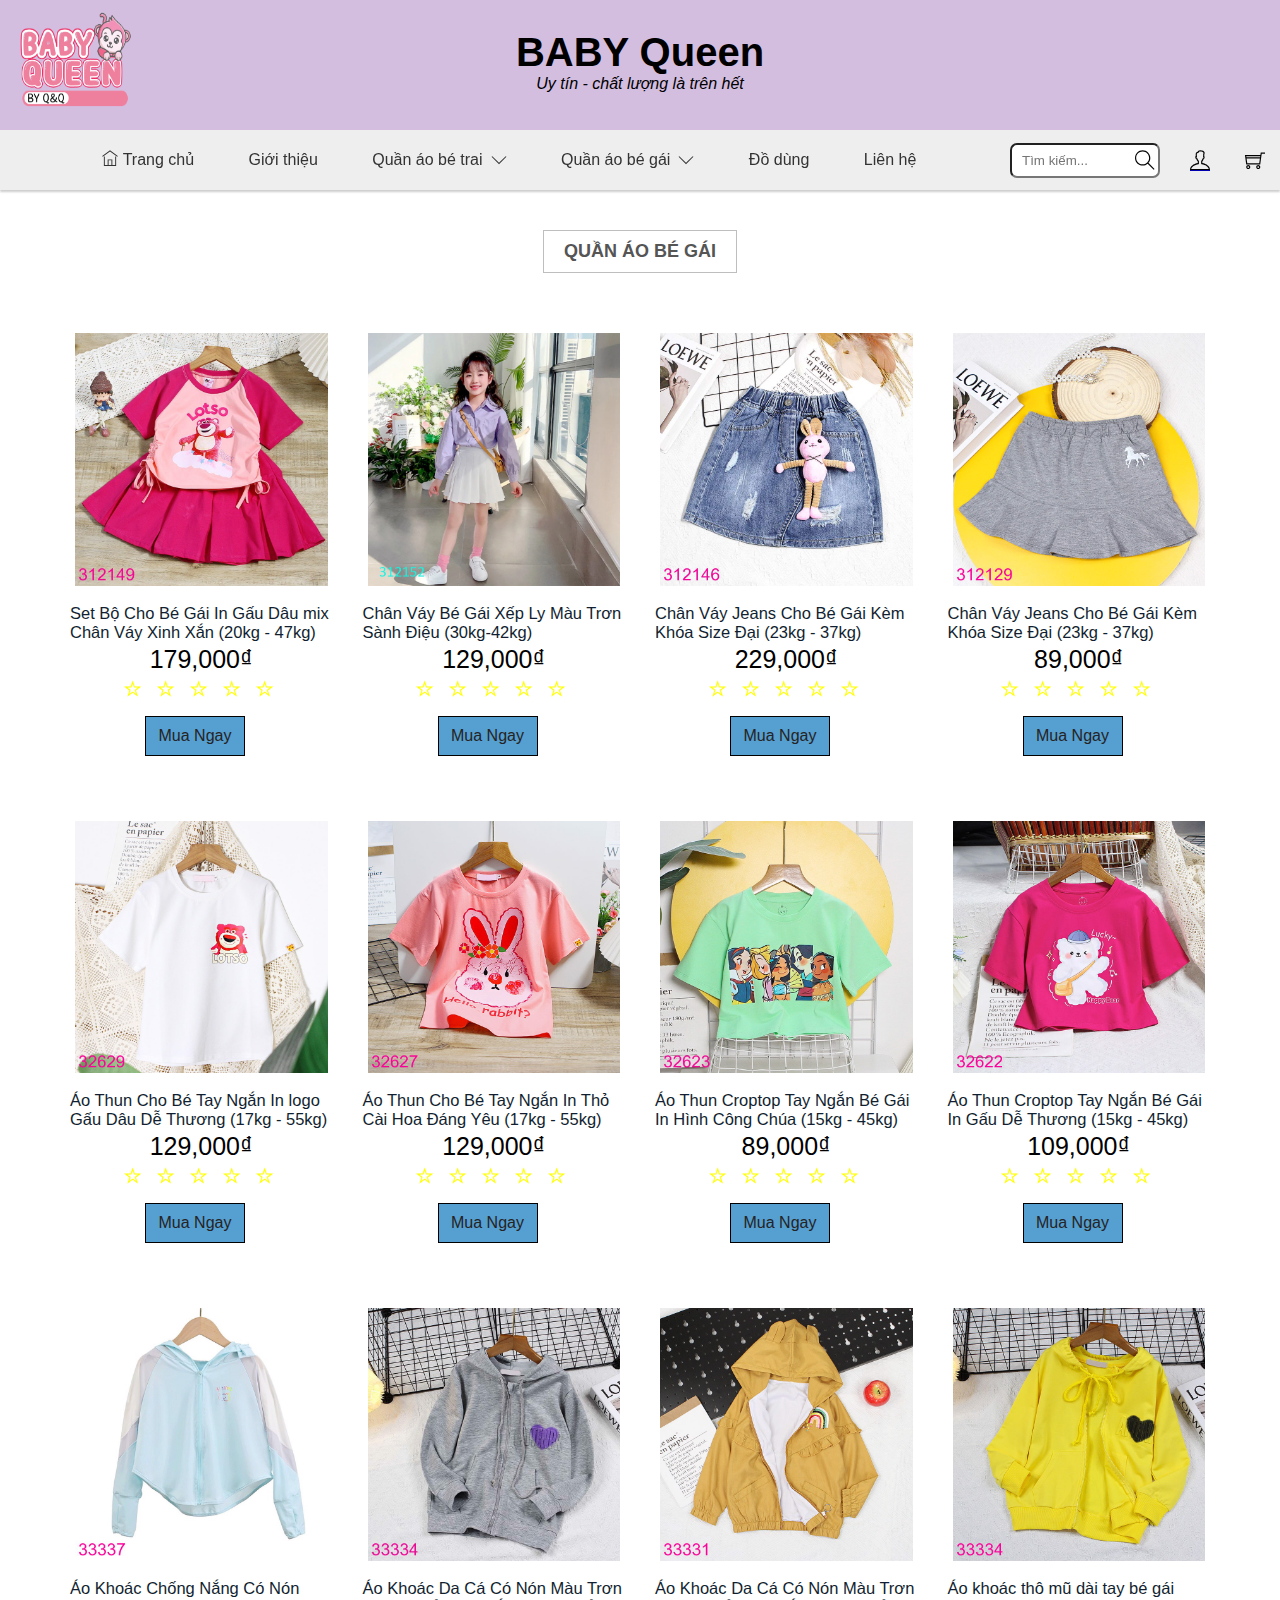
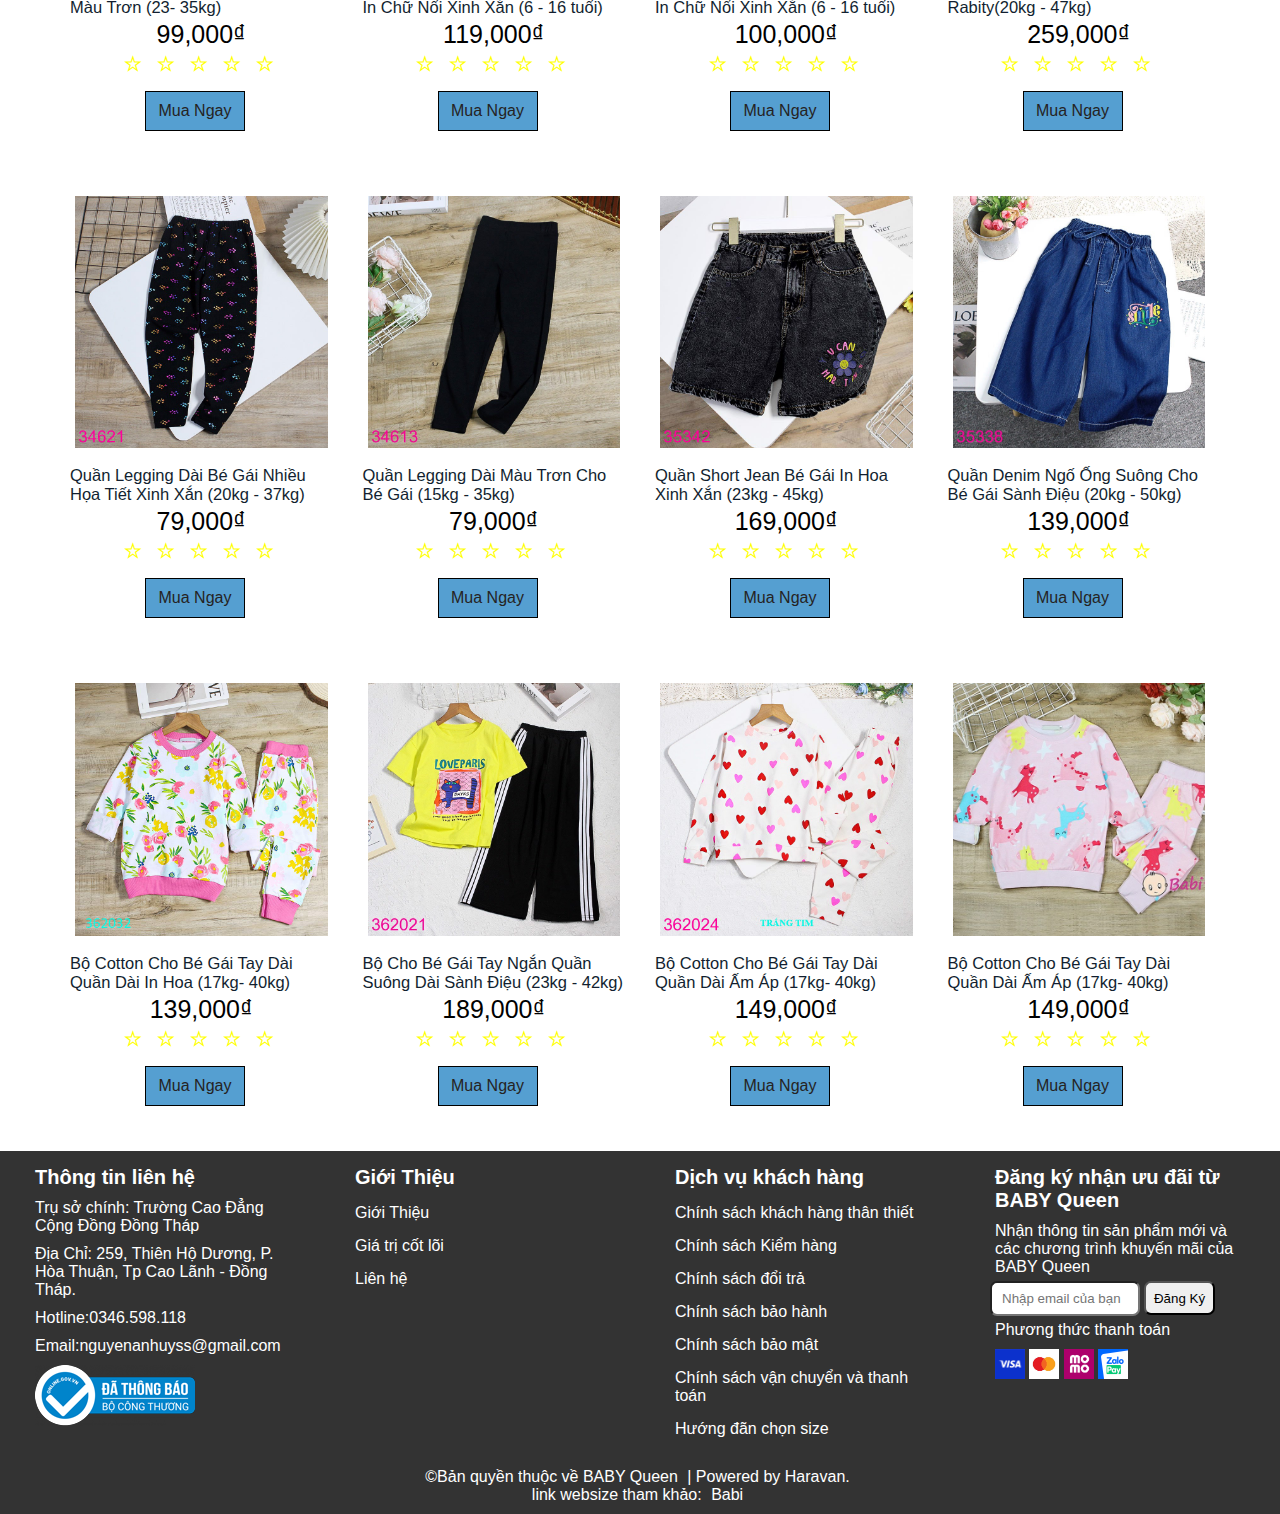
==== commit a70e96c6: "3" ====
--- a/be-gai.html
+++ b/be-gai.html
@@ -4,8 +4,7 @@
     <meta charset="UTF-8">
     <meta name="viewport" content="width=device-width, initial-scale=1.0">
     <title>Quan Ao Bé Gái</title>
-    <!-- <link rel="stylesheet" href=".//be-gai/be-gai.css"> -->
-    <link rel="stylesheet" href="./style.css">
+    <link rel="stylesheet" href="./be-gai/be-gai.css">
     <link rel="stylesheet" href="./fonts/themify-icons/themify-icons.css">
 </head>
 <body>
@@ -60,19 +59,20 @@
                     </ul>
                 </li>
                 <li><a href="#">Đồ dùng</a></li>
-                <li><a href="#">Liên hệ</a></li>
+                <li><a href="./index.html#lienhe">Liên hệ</a></li>
             </ul>
             <div class="search">
                 <form class="search-form">
                     <input type="text" class="search-input" id="searchInput" placeholder="Tìm kiếm...">
                 </form>
-                <i class="search-icon ti-search" onclick="hideSearchInput()"></i>
+                <i class="search-icon ti-search" title="Tìm Kiếm" onclick="hideSearchInput()"></i>
             </div>
             <div class="search">
-                <i class="search-icon  ti-user"></i>
+                <a href="./login.html" target="_blank" title="Đăng nhập"> <i class="search-icon  ti-user"></i></a>
+               
             </div>
             <div class="search">
-                <i class="search-icon  ti-shopping-cart"></i>
+                <i class="search-icon  ti-shopping-cart" title="Giỏ hàng"></i>
             </div>
         </nav>
     </div>
@@ -583,59 +583,65 @@
             </li>
         </ul>
     </div>
-    <div class="footer">
-        <ul class="end">
-            <li>
-                <div class="info-footer">
-                    <p class="gioi-thieu">Thông tin liên hệ</p>
-                    <p>Trụ sở chính: Trường Cao Đẳng Cộng Đồng Đồng Tháp</p>
-                    <p>Địa Chỉ: 259, Thiên Hộ Dương, P. Hòa Thuận, Tp Cao Lãnh - Đồng Tháp.</p>
-                    <p>Hotline:0346.598.118</p>
-                    <p>Email:nguyenanhuyss@gmail.com</p>
-                    <a href="http://online.gov.vn/" target="_blank">
-                        <img src="./IMG/da thong bao bo cong thuong.png" alt="">
-                    </a>
-                </div>
-            </li>
-            <li>
-                <div class="info-footer">
-                    <a href="#" class="gioi-thieu">Giới Thiệu</a>
-                    <a href="#">Giới Thiệu</a>
-                    <a href="#">Giá trị cốt lõi</a>
-                    <a href="#">Liên hệ</a>
-                </div>
-            </li>
-            <li>
-                <div class="info-footer">
-                    <a href="#" class="gioi-thieu">Dịch vụ khách hàng</a>
-                    <a href="#">Chính sách khách hàng thân thiết</a>
-                    <a href="#">Chính sách Kiểm hàng</a>
-                    <a href="#">Chính sách đổi trả</a>
-                    <a href="#">Chính sách bảo hành</a>
-                    <a href="#">Chính sách bảo mật</a>
-                    <a href="#">Chính sách vận chuyển và thanh toán</a>
-                    <a href="#">Hướng đãn chọn size</a>
-                </div>
-            </li>
-            <li>
-                <div class="info-footer">
-                    <p href="#">Đăng ký nhận ưu đãi từ BABY Queen</p>
-                    <p href="#">Nhận thông tin sản phẩm mới và các chương trình khuyến mãi của BABY Queen</p>
-                    <input type="text" name="" id="" placeholder="Nhập email của bạn">
-                    <button>Đăng Ký</button>
-                    <p>Phương thức thanh toán</p>
-                    <a href="" class="thanh-toan">
-                        <img src="./IMG/visa.png" alt="">
-                        <img src="./IMG/230x0w.jpg" alt="">
-                        <img src="./IMG/momo.png" alt="">
-                        <img src="./IMG/zalo.jpg" alt="">
-                    </a>
-                </div>
-            </li>
-        </ul>
-        <div class="cuoi-cung">
-            ©Bản quyền thuộc về BABY Queen <a href="https://dtcc.edu.vn/">| Powered by Haravan</a>.
+    <div id="lienhe">
+        <div class="footer">
+            <ul class="end">
+                <li>
+                    <div class="info-footer">
+                        <p class="gioi-thieu">Thông tin liên hệ</p>
+                        <p>Trụ sở chính: Trường Cao Đẳng Cộng Đồng Đồng Tháp</p>
+                        <p>Địa Chỉ: 259, Thiên Hộ Dương, P. Hòa Thuận, Tp Cao Lãnh - Đồng Tháp.</p>
+                        <p>Hotline:0346.598.118</p>
+                        <p>Email:nguyenanhuyss@gmail.com</p>
+                        <a href="#">
+                            <img src="./IMG/da thong bao bo cong thuong.png" alt="">
+                        </a>
+                    </div>
+                </li>
+                <li>
+                    <div class="info-footer">
+                        <a href="#" class="gioi-thieu">Giới Thiệu</a>
+                        <a href="#">Giới Thiệu</a>
+                        <a href="#">Giá trị cốt lõi</a>
+                        <a href="#">Liên hệ</a>
+                    </div>
+                </li>
+                <li>
+                    <div class="info-footer">
+                        <a href="#" class="gioi-thieu">Dịch vụ khách hàng</a>
+                        <a href="#">Chính sách khách hàng thân thiết</a>
+                        <a href="#">Chính sách Kiểm hàng</a>
+                        <a href="#">Chính sách đổi trả</a>
+                        <a href="#">Chính sách bảo hành</a>
+                        <a href="#">Chính sách bảo mật</a>
+                        <a href="#">Chính sách vận chuyển và thanh toán</a>
+                        <a href="#">Hướng đãn chọn size</a>
+                    </div>
+                </li>
+                <li>
+                    <div class="info-footer">
+                        <p href="#">Đăng ký nhận ưu đãi từ BABY Queen</p>
+                        <p href="#">Nhận thông tin sản phẩm mới và các chương trình khuyến mãi của BABY Queen</p>
+                        <input type="text" name="" id="" placeholder="Nhập email của bạn">
+                        <button>Đăng Ký</button>
+                        <p>Phương thức thanh toán</p>
+                        <a href="" class="thanh-toan">
+                            <img src="./IMG/visa.png" alt="">
+                            <img src="./IMG/230x0w.jpg" alt="">
+                            <img src="./IMG/momo.png" alt="">
+                            <img src="./IMG/zalo.jpg" alt="">
+                        </a>
+                    </div>
+                </li>
+            </ul>
+            <div class="cuoi-cung">
+                ©Bản quyền thuộc về BABY Queen <a href="#">| Powered by Haravan.</a> 
+                <br>
+                    link websize tham khảo: <a href="https://babi.vn/" target="_blank"> Babi</a>
+                </div>
+            </div>
         </div>
+    </div>
     </div>
     <script>
         function hideSearchInput() {
--- a/be-gai/be-gai.css
+++ b/be-gai/be-gai.css
@@ -0,0 +1,437 @@
+*{
+    margin: 0;
+    padding: 0;
+    box-sizing: border-box;
+    font-family: Arial, Helvetica, sans-serif;
+    
+}
+body{
+  /* background-color: #e4eaf000; */
+  background-color: #cbd7e200;
+}
+/* =====header=== */
+.header{
+    width: 100%;
+    height: 130px;
+    /* background-color: #03fcfc; */
+    /* background-color: #cca8e0; */
+    background-color: #d4bee0;
+
+}
+
+.tieude {
+    /* position: relative; */
+    
+    display: block;
+    text-align: center;
+    color: #000000;
+    
+    
+}
+.header .tieude{
+    height: 550px;
+}
+.logo img{
+    position: absolute;
+    /* padding: 20px; */
+    width: 150px;
+    height: 125px;
+
+}
+.tieude p{
+    font-style: italic;
+}
+.header .tieude h1{
+    padding-top: 30px;
+    font-size: 40px;
+}
+/* =====Hết phần header===== */
+/* =====menu ===== */
+.menu{
+  position: sticky;
+  top: -0.5px;
+  width: 100%;
+  z-index: 1;
+}
+nav{
+    display: flex;
+    background: #eee;
+    /* background: #cabfbf; */
+    box-shadow: 0 2px 2px rgba(0,0,0,0.2);
+
+}
+#main-menu {
+  list-style-type: none;
+  margin: 0;
+  padding: 0;
+  width: 100%;
+  text-align: center;
+}
+/* Ẩn icon ti-angle-up mặc định */
+#main-menu li .ti-angle-up {
+  display: none; 
+}
+#main-menu>li>a i{
+  margin-left: 8px;
+}
+/* Hiện ti-angle-down mặc định */
+#main-menu li .ti-angle-down {
+  display: inline-block;
+}
+
+/* Khi hover vào li */
+#main-menu li:hover .ti-angle-up {
+  display: inline-block;
+}
+/* ====home=== */
+.ti-home:before{
+  padding-right: 5px;
+  height: 10px;
+}
+#main-menu li .ti-home{
+  height: 20px;
+}
+
+#main-menu li:hover .ti-angle-down {
+  display: none;
+}
+#main-menu li {
+  display: inline-block;
+  position: relative;
+}
+#main-menu .subnav li{
+    display: inline-block;
+}
+
+#main-menu li a {
+  display: block;
+  padding: 20px 25px;
+  text-decoration: none;
+  color: #333;
+}
+
+/* Submenu */
+#main-menu ul {
+  position: absolute;
+  display: none;
+  background: #eee;
+  border: 1px solid #ccc;
+  
+}
+
+#main-menu li:hover ul {
+  display: block;
+}
+
+/* Submenu subnav */
+#main-menu .subnav {
+  width: 350px;
+  box-shadow: 0 2px 2px rgba(0,0,0,0.2);
+}
+
+#main-menu .subnav li {
+  display: inline-block;
+  width: 101%;
+  
+}
+
+#main-menu .subnav li a {
+  display: inline-block;
+  width: 49%;
+  justify-content: center;
+  align-items: center;
+  padding: 10px;
+  color: #333;
+  
+  
+}
+
+#main-menu .subnav li a:hover {
+  background: #ccc;
+  /* border: 1px solid black; */
+  border-bottom: 1px solid #333;
+}
+/* ===hover vô hiện gạch chân màu đỏ=== */
+#main-menu>li>a {
+  position: relative;
+  display: flex;
+  align-items: center; 
+}
+#main-menu>li>a::before {
+  content: "";
+  height: 3px;
+  width: 70px;
+  background: #e7918b;
+  position: absolute;
+  bottom: 0;
+  left: 50%; 
+  transform: translateX(-50%);
+  display: none;
+}
+
+#main-menu>li:hover>a::before {
+  display: block;
+}
+
+
+/*========mút tìm kím======= */
+.search{
+  flex: 1;
+}
+nav .search:hover {
+  /* thay đổi son chuột */
+  cursor: pointer;
+  /* background-color: #c2ca7a; */
+}
+
+.menu nav .search-icon {
+  font-size: 20px;
+  color: black;
+  line-height: 46px;
+  padding: 0px 15px 0px 15px;
+  
+}
+.search .search-text {
+display: none;
+}
+.search:hover .search-text {
+display: inline-block;
+}
+.search .search-text {
+position: absolute;
+top: 90%;
+/* left: 50%; */
+right: 5%;
+
+transform: translate(-50%, -50%); 
+}
+.search {
+display: flex;
+align-items: center;
+}
+.search-form {
+width: 110px; 
+}
+.search-form {
+flex: 1;
+}
+
+.search-form {
+display: block; 
+}
+.search {
+display: flex;
+align-items: center;
+}
+
+.search-checkbox {
+display: block;
+}
+
+
+
+
+
+/* =====Footer==== */
+.footer {
+  background-color: #333;
+  /* padding: 10px; */
+  display: block;
+  bottom: 0;
+  width: 100%; 
+  color: white;
+  height: auto;
+}
+ul.end{
+  list-style: none;
+  display: flex;
+  padding: 0;
+  margin: 0;
+  /* lợi hại hém */
+  flex-wrap: wrap;
+  justify-content: space-between;
+}
+ul.end li{
+  flex-basis: 25%;
+  padding-left: 20px;
+  padding-right: 20px;
+  box-sizing: border-box;
+  /* margin-bottom: 30px; */
+}
+
+.info-footer{
+  position: relative;
+  padding: 10px;
+}
+.info-footer a {
+  display: block;
+  text-decoration: none;
+  color: white; 
+  margin-bottom: 5px;
+}
+
+
+.info-footer p,a{
+  padding: 5px;
+}
+.info-footer a:first-child,
+.info-footer p:first-child{
+  font-weight: bold;
+  font-size: 20px;
+} 
+.info-footer a:hover{
+  color: rgb(230, 47, 47);
+}
+.thanh-toan img{
+  width: 30px;
+  height: 30px;
+}
+input[type="text"]{
+  height: 35px;
+  width: 150px;
+  border-radius: 7px;
+  padding: 0px 10px;
+}
+button{
+  padding: 7.5px;
+  border-radius: 7px;
+}
+button:hover{
+  background: #cca8e0;
+}
+.cuoi-cung{
+  text-align: center;
+  padding: 10px;
+
+}
+.cuoi-cung a{
+  text-decoration: none;
+  color: #FFF;
+}
+
+
+
+/* =====Sản phẩm==== */
+
+
+
+.san-pham{
+  max-width: 1170px;
+  margin: 0 auto;
+}
+.tieude-sp{
+  text-align: center;
+  margin: 40px 0px;
+}
+h3{
+  font-size: 18px;
+  color: #111;
+  padding: 10px 20px;
+  text-transform: uppercase;
+  border: 1px solid #bebebe;
+  display: inline-block;
+  color: #555;
+  font-weight: 600;
+}
+ul.products{
+  list-style: none;
+  display: flex;
+  /* width: 1300px; */
+  /* lợi hại hém */
+  flex-wrap: wrap;
+  justify-content: space-between;
+}
+ul.products li{
+  flex-basis: 25%;
+  padding-left: 15px;
+  padding-right: 15px;
+  box-sizing: border-box;
+  margin-bottom: 30px;
+  padding-top: 15px;
+  padding-bottom: 15px;
+
+}
+ul.products li img{
+  max-width: 100%;
+  height: auto;
+  transition: 0.3s ease;
+}
+ul.products li .product-img{
+  position: relative;
+}
+ul.products li .product-img .product-link{
+  display: block;
+  width: auto;
+  height: auto;
+  overflow: hidden;
+  
+}
+ul.products li .product-img .product-link img{
+  display: block;
+}
+
+ul.products li:hover img {
+  transform: scale(1.2); /* Phóng to hình ảnh */
+}
+ul.products .product-item:hover .by-now{
+  color: #fff;
+}
+.products li:hover {
+  background: #e3f0c9;
+}
+ul.products li .product-info{
+  padding: 10px 0px;
+}
+ul.products li .product-info a{
+  display: block;
+  text-decoration: none;
+}
+ul.products li .product-info a.product-name{
+  color: #121f30;
+  justify-content: center;
+  align-items: center;
+  font-size: 16.5px;
+  padding: 3px 0px;
+}
+ul.products li .product-info a.product-gia{
+  color: #111;
+  padding: 3px 0px;
+  font-weight: 600;
+}
+.product-gia{
+  text-align: center;
+  font-size: 25px;
+}
+
+.by-now{
+  text-decoration: none;
+  color: #FFFF;
+  border: 1px solid black;
+  display: block;
+  text-align: center;
+  width: 100px;
+  background-color: #559fd1;
+}
+ul.products li .product-item .by-now {
+  text-decoration: none;
+  display: block;
+  width: 100px;
+  text-align: center;
+  padding: 10px;
+  color: rgb(37, 35, 35);
+  border: 1px solid black;
+  margin-left: 75px;
+}
+/* =====sao==== */
+ul.products li .product-info .sao {
+  display: flex;
+  justify-content: center;
+  text-align: center;
+}
+ul.products li .product-info .sao a {
+  text-decoration: none;
+  /* color: #FFD700;  */
+  color: yellow;
+  font-size: 18px; /* Độ lớn của ngôi sao */
+  margin-right: 5px; /* Khoảng cách giữa các ngôi sao */
+}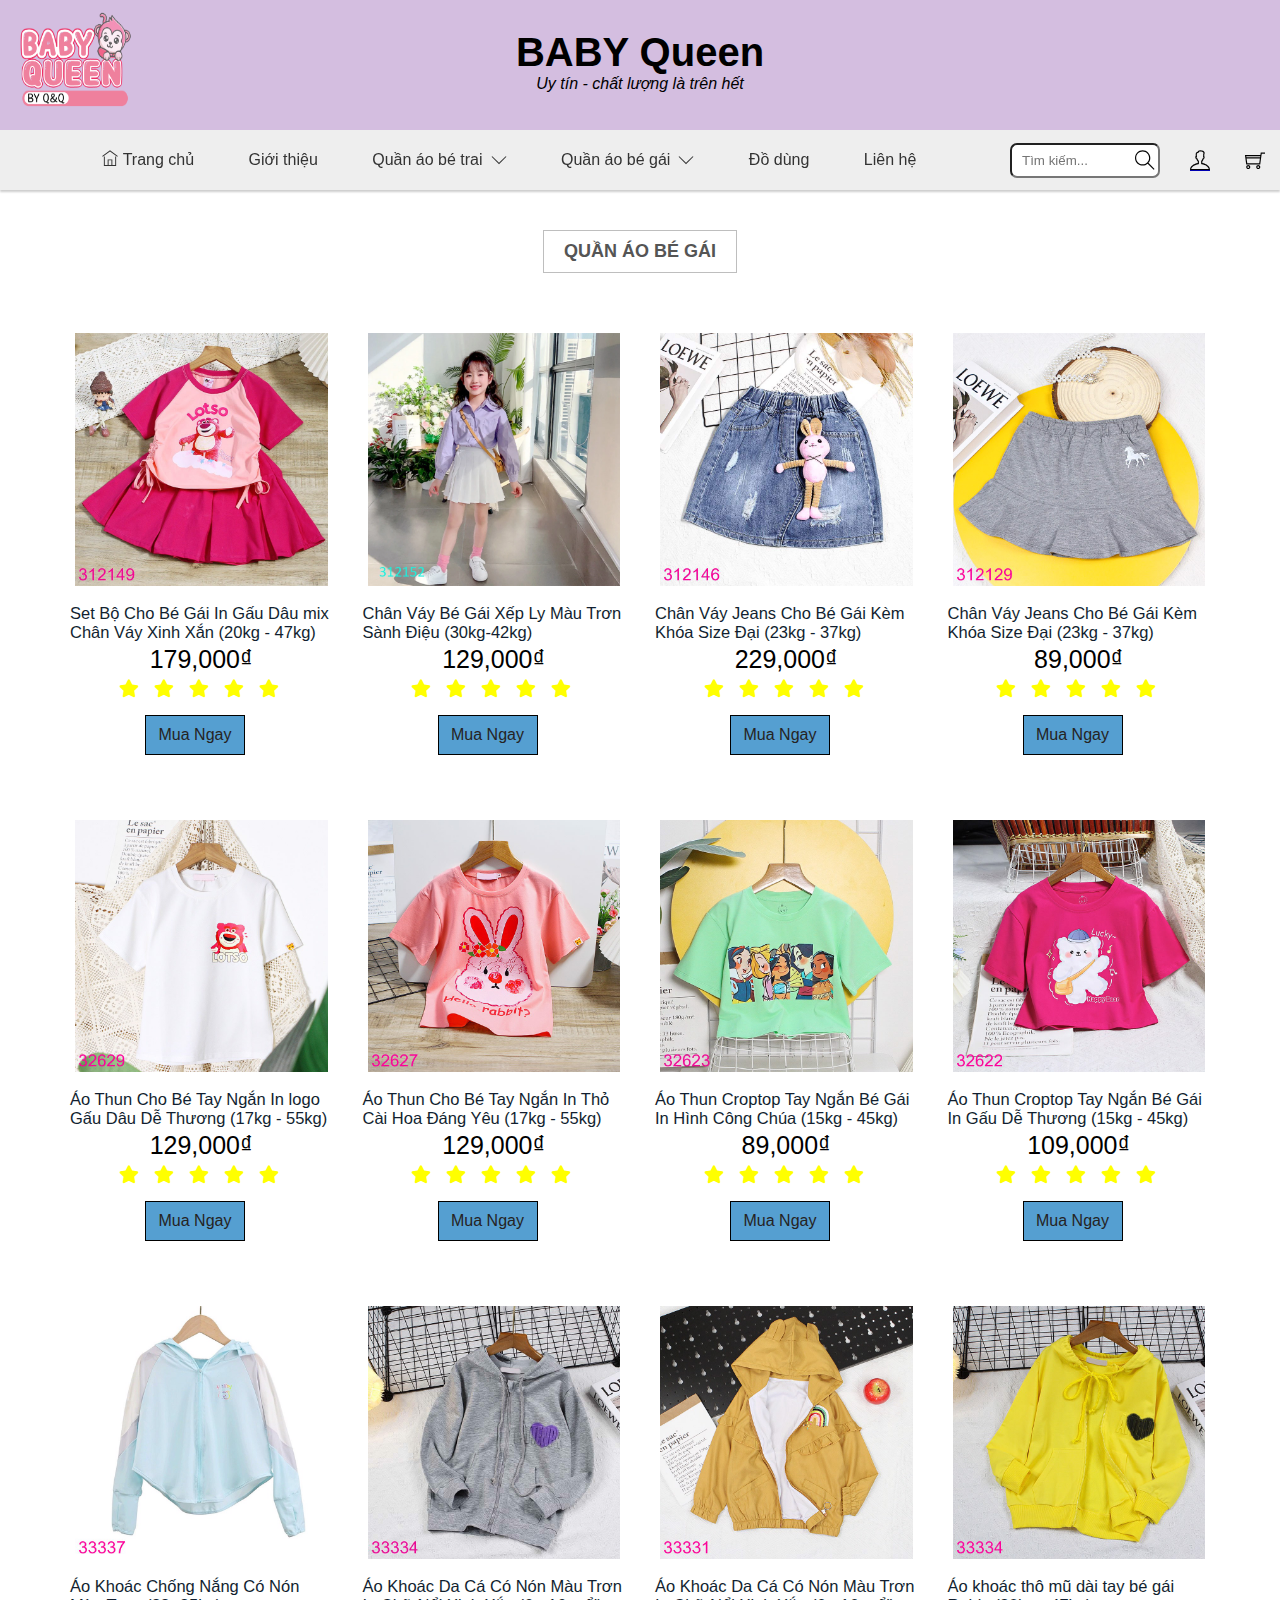
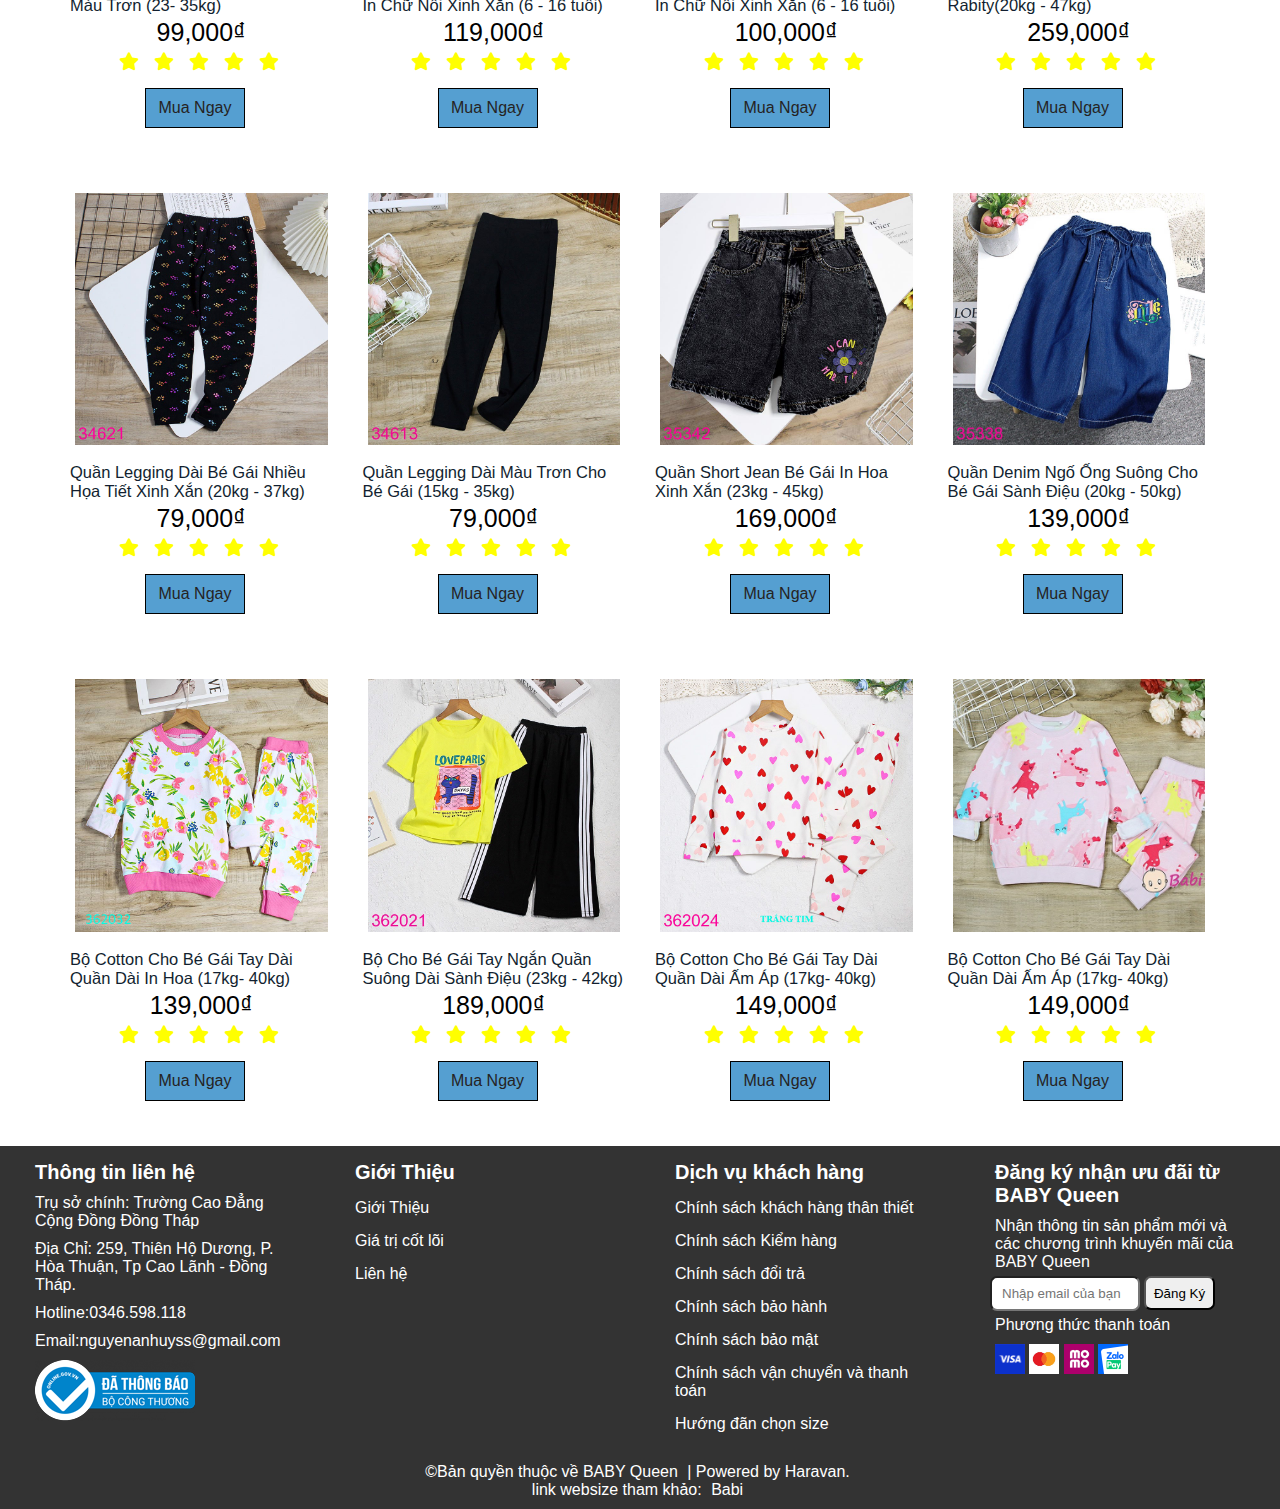
==== commit d968df2e: "5" ====
--- a/be-gai.html
+++ b/be-gai.html
@@ -6,6 +6,8 @@
     <title>Quan Ao Bé Gái</title>
     <link rel="stylesheet" href="./be-gai/be-gai.css">
     <link rel="stylesheet" href="./fonts/themify-icons/themify-icons.css">
+    <link rel="stylesheet" href="https://cdnjs.cloudflare.com/ajax/libs/font-awesome/6.4.2/css/all.min.css">
+
 </head>
 <body>
     <div class="header">
@@ -98,11 +100,11 @@
                     <a  href="#" class="product-name">Set  Bộ  Cho  Bé  Gái In Gấu Dâu mix Chân Váy Xinh Xắn (20kg - 47kg)</a>
                         <div class="product-gia">179,000₫</div>
                         <div class="sao">
-                            <a href="#"><i class="icon ti-star"></i></a>
-                            <a href="#"><i class="icon ti-star"></i></a>
-                            <a href="#"><i class="icon ti-star"></i></a>
-                            <a href="#"><i class="icon ti-star"></i></a>
-                            <a href="#"><i class="icon ti-star"></i></a>
+                            <a href="#"><i class="fa-solid fa-star"></i></a>
+                            <a href="#"><i class="fa-solid fa-star"></i></a>
+                            <a href="#"><i class="fa-solid fa-star"></i></a>
+                            <a href="#"><i class="fa-solid fa-star"></i></a>
+                            <a href="#"><i class="fa-solid fa-star"></i></a>
                         </div>
                     </div>
                         <a href="#" class="by-now">Mua Ngay</a>
@@ -123,11 +125,11 @@
                     <a  href="#" class="product-name">Chân Váy Bé Gái Xếp Ly Màu Trơn Sành Điệu (30kg-42kg)</a>
                         <div class="product-gia">129,000₫</div>
                         <div class="sao">
-                            <a href="#"><i class="icon ti-star"></i></a>
-                            <a href="#"><i class="icon ti-star"></i></a>
-                            <a href="#"><i class="icon ti-star"></i></a>
-                            <a href="#"><i class="icon ti-star"></i></a>
-                            <a href="#"><i class="icon ti-star"></i></a>
+                            <a href="#"><i class="fa-solid fa-star"></i></a>
+                            <a href="#"><i class="fa-solid fa-star"></i></a>
+                            <a href="#"><i class="fa-solid fa-star"></i></a>
+                            <a href="#"><i class="fa-solid fa-star"></i></a>
+                            <a href="#"><i class="fa-solid fa-star"></i></a>
                         </div>
                     </div>
                         <a href="#" class="by-now">Mua Ngay</a>
@@ -148,11 +150,11 @@
                     <a  href="#" class="product-name">Chân Váy Jeans Cho Bé Gái Kèm Khóa Size Đại (23kg - 37kg)</a>
                         <div class="product-gia">229,000₫</div>
                         <div class="sao">
-                            <a href="#"><i class="icon ti-star"></i></a>
-                            <a href="#"><i class="icon ti-star"></i></a>
-                            <a href="#"><i class="icon ti-star"></i></a>
-                            <a href="#"><i class="icon ti-star"></i></a>
-                            <a href="#"><i class="icon ti-star"></i></a>
+                            <a href="#"><i class="fa-solid fa-star"></i></a>
+                            <a href="#"><i class="fa-solid fa-star"></i></a>
+                            <a href="#"><i class="fa-solid fa-star"></i></a>
+                            <a href="#"><i class="fa-solid fa-star"></i></a>
+                            <a href="#"><i class="fa-solid fa-star"></i></a>
                         </div>
                     </div>
                         <a href="#" class="by-now">Mua Ngay</a>
@@ -173,11 +175,11 @@
                     <a  href="#" class="product-name">Chân Váy Jeans Cho Bé Gái Kèm Khóa Size Đại (23kg - 37kg)</a>
                         <div class="product-gia">89,000₫</div>
                         <div class="sao">
-                            <a href="#"><i class="icon ti-star"></i></a>
-                            <a href="#"><i class="icon ti-star"></i></a>
-                            <a href="#"><i class="icon ti-star"></i></a>
-                            <a href="#"><i class="icon ti-star"></i></a>
-                            <a href="#"><i class="icon ti-star"></i></a>
+                            <a href="#"><i class="fa-solid fa-star"></i></a>
+                            <a href="#"><i class="fa-solid fa-star"></i></a>
+                            <a href="#"><i class="fa-solid fa-star"></i></a>
+                            <a href="#"><i class="fa-solid fa-star"></i></a>
+                            <a href="#"><i class="fa-solid fa-star"></i></a>
                         </div>
                     </div>
                         <a href="#" class="by-now">Mua Ngay</a>
@@ -198,11 +200,11 @@
                     <a  href="#" class="product-name">Áo Thun Cho Bé Tay Ngắn In logo Gấu Dâu Dễ Thương (17kg - 55kg)</a>
                         <div class="product-gia">129,000₫</div>
                         <div class="sao">
-                            <a href="#"><i class="icon ti-star"></i></a>
-                            <a href="#"><i class="icon ti-star"></i></a>
-                            <a href="#"><i class="icon ti-star"></i></a>
-                            <a href="#"><i class="icon ti-star"></i></a>
-                            <a href="#"><i class="icon ti-star"></i></a>
+                            <a href="#"><i class="fa-solid fa-star"></i></a>
+                            <a href="#"><i class="fa-solid fa-star"></i></a>
+                            <a href="#"><i class="fa-solid fa-star"></i></a>
+                            <a href="#"><i class="fa-solid fa-star"></i></a>
+                            <a href="#"><i class="fa-solid fa-star"></i></a>
                         </div>
                     </div>
                         <a href="#" class="by-now">Mua Ngay</a>
@@ -223,11 +225,11 @@
                     <a  href="#" class="product-name">Áo Thun Cho Bé Tay Ngắn In Thỏ Cài Hoa Đáng Yêu (17kg - 55kg)</a>
                         <div class="product-gia">129,000₫</div>
                         <div class="sao">
-                            <a href="#"><i class="icon ti-star"></i></a>
-                            <a href="#"><i class="icon ti-star"></i></a>
-                            <a href="#"><i class="icon ti-star"></i></a>
-                            <a href="#"><i class="icon ti-star"></i></a>
-                            <a href="#"><i class="icon ti-star"></i></a>
+                            <a href="#"><i class="fa-solid fa-star"></i></a>
+                            <a href="#"><i class="fa-solid fa-star"></i></a>
+                            <a href="#"><i class="fa-solid fa-star"></i></a>
+                            <a href="#"><i class="fa-solid fa-star"></i></a>
+                            <a href="#"><i class="fa-solid fa-star"></i></a>
                         </div>
                     </div>
                         <a href="#" class="by-now">Mua Ngay</a>
@@ -248,11 +250,11 @@
                     <a  href="#" class="product-name">Áo Thun Croptop Tay Ngắn Bé Gái In Hình Công Chúa (15kg - 45kg)</a>
                         <div class="product-gia">89,000₫</div>
                         <div class="sao">
-                            <a href="#"><i class="icon ti-star"></i></a>
-                            <a href="#"><i class="icon ti-star"></i></a>
-                            <a href="#"><i class="icon ti-star"></i></a>
-                            <a href="#"><i class="icon ti-star"></i></a>
-                            <a href="#"><i class="icon ti-star"></i></a>
+                            <a href="#"><i class="fa-solid fa-star"></i></a>
+                            <a href="#"><i class="fa-solid fa-star"></i></a>
+                            <a href="#"><i class="fa-solid fa-star"></i></a>
+                            <a href="#"><i class="fa-solid fa-star"></i></a>
+                            <a href="#"><i class="fa-solid fa-star"></i></a>
                         </div>
                     </div>
                         <a href="#" class="by-now">Mua Ngay</a>
@@ -273,11 +275,11 @@
                     <a  href="#" class="product-name">Áo Thun Croptop Tay Ngắn Bé Gái In Gấu Dễ Thương (15kg - 45kg)</a>
                         <div class="product-gia">109,000₫</div>
                         <div class="sao">
-                            <a href="#"><i class="icon ti-star"></i></a>
-                            <a href="#"><i class="icon ti-star"></i></a>
-                            <a href="#"><i class="icon ti-star"></i></a>
-                            <a href="#"><i class="icon ti-star"></i></a>
-                            <a href="#"><i class="icon ti-star"></i></a>
+                            <a href="#"><i class="fa-solid fa-star"></i></a>
+                            <a href="#"><i class="fa-solid fa-star"></i></a>
+                            <a href="#"><i class="fa-solid fa-star"></i></a>
+                            <a href="#"><i class="fa-solid fa-star"></i></a>
+                            <a href="#"><i class="fa-solid fa-star"></i></a>
                         </div>
                     </div>
                         <a href="#" class="by-now">Mua Ngay</a>
@@ -298,11 +300,11 @@
                     <a  href="#" class="product-name">Áo Khoác Chống Nắng Có Nón Màu Trơn (23- 35kg)</a>
                         <div class="product-gia">99,000₫</div>
                         <div class="sao">
-                            <a href="#"><i class="icon ti-star"></i></a>
-                            <a href="#"><i class="icon ti-star"></i></a>
-                            <a href="#"><i class="icon ti-star"></i></a>
-                            <a href="#"><i class="icon ti-star"></i></a>
-                            <a href="#"><i class="icon ti-star"></i></a>
+                            <a href="#"><i class="fa-solid fa-star"></i></a>
+                            <a href="#"><i class="fa-solid fa-star"></i></a>
+                            <a href="#"><i class="fa-solid fa-star"></i></a>
+                            <a href="#"><i class="fa-solid fa-star"></i></a>
+                            <a href="#"><i class="fa-solid fa-star"></i></a>
                         </div>
                     </div>
                         <a href="#" class="by-now">Mua Ngay</a>
@@ -323,11 +325,11 @@
                     <a  href="#" class="product-name">Áo Khoác Da Cá Có Nón Màu Trơn In Chữ Nổi Xinh Xắn (6 - 16 tuổi)</a>
                         <div class="product-gia">119,000₫</div>
                         <div class="sao">
-                            <a href="#"><i class="icon ti-star"></i></a>
-                            <a href="#"><i class="icon ti-star"></i></a>
-                            <a href="#"><i class="icon ti-star"></i></a>
-                            <a href="#"><i class="icon ti-star"></i></a>
-                            <a href="#"><i class="icon ti-star"></i></a>
+                            <a href="#"><i class="fa-solid fa-star"></i></a>
+                            <a href="#"><i class="fa-solid fa-star"></i></a>
+                            <a href="#"><i class="fa-solid fa-star"></i></a>
+                            <a href="#"><i class="fa-solid fa-star"></i></a>
+                            <a href="#"><i class="fa-solid fa-star"></i></a>
                         </div>
                     </div>
                         <a href="#" class="by-now">Mua Ngay</a>
@@ -348,11 +350,11 @@
                     <a  href="#" class="product-name">Áo Khoác Da Cá Có Nón Màu Trơn In Chữ Nổi Xinh Xắn (6 - 16 tuổi)</a>
                         <div class="product-gia">100,000₫</div>
                         <div class="sao">
-                            <a href="#"><i class="icon ti-star"></i></a>
-                            <a href="#"><i class="icon ti-star"></i></a>
-                            <a href="#"><i class="icon ti-star"></i></a>
-                            <a href="#"><i class="icon ti-star"></i></a>
-                            <a href="#"><i class="icon ti-star"></i></a>
+                            <a href="#"><i class="fa-solid fa-star"></i></a>
+                            <a href="#"><i class="fa-solid fa-star"></i></a>
+                            <a href="#"><i class="fa-solid fa-star"></i></a>
+                            <a href="#"><i class="fa-solid fa-star"></i></a>
+                            <a href="#"><i class="fa-solid fa-star"></i></a>
                         </div>
                     </div>
                         <a href="#" class="by-now">Mua Ngay</a>
@@ -372,11 +374,11 @@
                     <a  href="#" class="product-name">Áo khoác thô mũ dài tay bé gái Rabity(20kg - 47kg)</a>
                         <div class="product-gia">259,000₫</div>
                         <div class="sao">
-                            <a href="#"><i class="icon ti-star"></i></a>
-                            <a href="#"><i class="icon ti-star"></i></a>
-                            <a href="#"><i class="icon ti-star"></i></a>
-                            <a href="#"><i class="icon ti-star"></i></a>
-                            <a href="#"><i class="icon ti-star"></i></a>
+                            <a href="#"><i class="fa-solid fa-star"></i></a>
+                            <a href="#"><i class="fa-solid fa-star"></i></a>
+                            <a href="#"><i class="fa-solid fa-star"></i></a>
+                            <a href="#"><i class="fa-solid fa-star"></i></a>
+                            <a href="#"><i class="fa-solid fa-star"></i></a>
                         </div>
                     </div>
                         <a href="#" class="by-now">Mua Ngay</a>
@@ -397,11 +399,11 @@
                     <a  href="#" class="product-name">Quần Legging Dài Bé Gái Nhiều Họa Tiết Xinh Xắn (20kg - 37kg)</a>
                         <div class="product-gia">79,000₫</div>
                         <div class="sao">
-                            <a href="#"><i class="icon ti-star"></i></a>
-                            <a href="#"><i class="icon ti-star"></i></a>
-                            <a href="#"><i class="icon ti-star"></i></a>
-                            <a href="#"><i class="icon ti-star"></i></a>
-                            <a href="#"><i class="icon ti-star"></i></a>
+                            <a href="#"><i class="fa-solid fa-star"></i></a>
+                            <a href="#"><i class="fa-solid fa-star"></i></a>
+                            <a href="#"><i class="fa-solid fa-star"></i></a>
+                            <a href="#"><i class="fa-solid fa-star"></i></a>
+                            <a href="#"><i class="fa-solid fa-star"></i></a>
                         </div>
                     </div>
                         <a href="#" class="by-now">Mua Ngay</a>
@@ -422,11 +424,11 @@
                     <a  href="#" class="product-name">Quần Legging Dài Màu Trơn Cho Bé Gái (15kg - 35kg)</a>
                         <div class="product-gia">79,000₫</div>
                         <div class="sao">
-                            <a href="#"><i class="icon ti-star"></i></a>
-                            <a href="#"><i class="icon ti-star"></i></a>
-                            <a href="#"><i class="icon ti-star"></i></a>
-                            <a href="#"><i class="icon ti-star"></i></a>
-                            <a href="#"><i class="icon ti-star"></i></a>
+                            <a href="#"><i class="fa-solid fa-star"></i></a>
+                            <a href="#"><i class="fa-solid fa-star"></i></a>
+                            <a href="#"><i class="fa-solid fa-star"></i></a>
+                            <a href="#"><i class="fa-solid fa-star"></i></a>
+                            <a href="#"><i class="fa-solid fa-star"></i></a>
                         </div>
                     </div>
                         <a href="#" class="by-now">Mua Ngay</a>
@@ -447,11 +449,11 @@
                     <a  href="#" class="product-name">Quần Short Jean Bé Gái In Hoa Xinh Xắn (23kg - 45kg)</a>
                         <div class="product-gia">169,000₫</div>
                         <div class="sao">
-                            <a href="#"><i class="icon ti-star"></i></a>
-                            <a href="#"><i class="icon ti-star"></i></a>
-                            <a href="#"><i class="icon ti-star"></i></a>
-                            <a href="#"><i class="icon ti-star"></i></a>
-                            <a href="#"><i class="icon ti-star"></i></a>
+                            <a href="#"><i class="fa-solid fa-star"></i></a>
+                            <a href="#"><i class="fa-solid fa-star"></i></a>
+                            <a href="#"><i class="fa-solid fa-star"></i></a>
+                            <a href="#"><i class="fa-solid fa-star"></i></a>
+                            <a href="#"><i class="fa-solid fa-star"></i></a>
                         </div>
                     </div>
                         <a href="#" class="by-now">Mua Ngay</a>
@@ -472,11 +474,11 @@
                     <a  href="#" class="product-name">Quần Denim Ngố Ống Suông Cho Bé Gái Sành Điệu (20kg - 50kg)</a>
                         <div class="product-gia">139,000₫</div>
                         <div class="sao">
-                            <a href="#"><i class="icon ti-star"></i></a>
-                            <a href="#"><i class="icon ti-star"></i></a>
-                            <a href="#"><i class="icon ti-star"></i></a>
-                            <a href="#"><i class="icon ti-star"></i></a>
-                            <a href="#"><i class="icon ti-star"></i></a>
+                            <a href="#"><i class="fa-solid fa-star"></i></a>
+                            <a href="#"><i class="fa-solid fa-star"></i></a>
+                            <a href="#"><i class="fa-solid fa-star"></i></a>
+                            <a href="#"><i class="fa-solid fa-star"></i></a>
+                            <a href="#"><i class="fa-solid fa-star"></i></a>
                         </div>
                     </div>
                         <a href="#" class="by-now">Mua Ngay</a>
@@ -497,11 +499,11 @@
                     <a  href="#" class="product-name">Bộ Cotton Cho Bé Gái Tay Dài Quần Dài In Hoa (17kg- 40kg)</a>
                         <div class="product-gia">139,000₫</div>
                         <div class="sao">
-                            <a href="#"><i class="icon ti-star"></i></a>
-                            <a href="#"><i class="icon ti-star"></i></a>
-                            <a href="#"><i class="icon ti-star"></i></a>
-                            <a href="#"><i class="icon ti-star"></i></a>
-                            <a href="#"><i class="icon ti-star"></i></a>
+                            <a href="#"><i class="fa-solid fa-star"></i></a>
+                            <a href="#"><i class="fa-solid fa-star"></i></a>
+                            <a href="#"><i class="fa-solid fa-star"></i></a>
+                            <a href="#"><i class="fa-solid fa-star"></i></a>
+                            <a href="#"><i class="fa-solid fa-star"></i></a>
                         </div>
                     </div>
                         <a href="#" class="by-now">Mua Ngay</a>
@@ -522,11 +524,11 @@
                     <a  href="#" class="product-name">Bộ Cho Bé Gái Tay Ngắn Quần Suông Dài Sành Điệu (23kg - 42kg)</a>
                         <div class="product-gia">189,000₫</div>
                         <div class="sao">
-                            <a href="#"><i class="icon ti-star"></i></a>
-                            <a href="#"><i class="icon ti-star"></i></a>
-                            <a href="#"><i class="icon ti-star"></i></a>
-                            <a href="#"><i class="icon ti-star"></i></a>
-                            <a href="#"><i class="icon ti-star"></i></a>
+                            <a href="#"><i class="fa-solid fa-star"></i></a>
+                            <a href="#"><i class="fa-solid fa-star"></i></a>
+                            <a href="#"><i class="fa-solid fa-star"></i></a>
+                            <a href="#"><i class="fa-solid fa-star"></i></a>
+                            <a href="#"><i class="fa-solid fa-star"></i></a>
                         </div>
                     </div>
                         <a href="#" class="by-now">Mua Ngay</a>
@@ -546,11 +548,11 @@
                     <a  href="#" class="product-name">Bộ Cotton Cho Bé Gái Tay Dài Quần Dài Ấm Áp (17kg- 40kg)</a>
                         <div class="product-gia">149,000₫</div>
                         <div class="sao">
-                            <a href="#"><i class="icon ti-star"></i></a>
-                            <a href="#"><i class="icon ti-star"></i></a>
-                            <a href="#"><i class="icon ti-star"></i></a>
-                            <a href="#"><i class="icon ti-star"></i></a>
-                            <a href="#"><i class="icon ti-star"></i></a>
+                            <a href="#"><i class="fa-solid fa-star"></i></a>
+                            <a href="#"><i class="fa-solid fa-star"></i></a>
+                            <a href="#"><i class="fa-solid fa-star"></i></a>
+                            <a href="#"><i class="fa-solid fa-star"></i></a>
+                            <a href="#"><i class="fa-solid fa-star"></i></a>
                         </div>
                     </div>
                         <a href="#" class="by-now">Mua Ngay</a>
@@ -571,11 +573,11 @@
                     <a  href="#" class="product-name">Bộ Cotton Cho Bé Gái Tay Dài Quần Dài Ấm Áp (17kg- 40kg)</a>
                         <div class="product-gia">149,000₫</div>
                         <div class="sao">
-                            <a href="#"><i class="icon ti-star"></i></a>
-                            <a href="#"><i class="icon ti-star"></i></a>
-                            <a href="#"><i class="icon ti-star"></i></a>
-                            <a href="#"><i class="icon ti-star"></i></a>
-                            <a href="#"><i class="icon ti-star"></i></a>
+                            <a href="#"><i class="fa-solid fa-star"></i></a>
+                            <a href="#"><i class="fa-solid fa-star"></i></a>
+                            <a href="#"><i class="fa-solid fa-star"></i></a>
+                            <a href="#"><i class="fa-solid fa-star"></i></a>
+                            <a href="#"><i class="fa-solid fa-star"></i></a>
                         </div>
                     </div>
                         <a href="#" class="by-now">Mua Ngay</a>
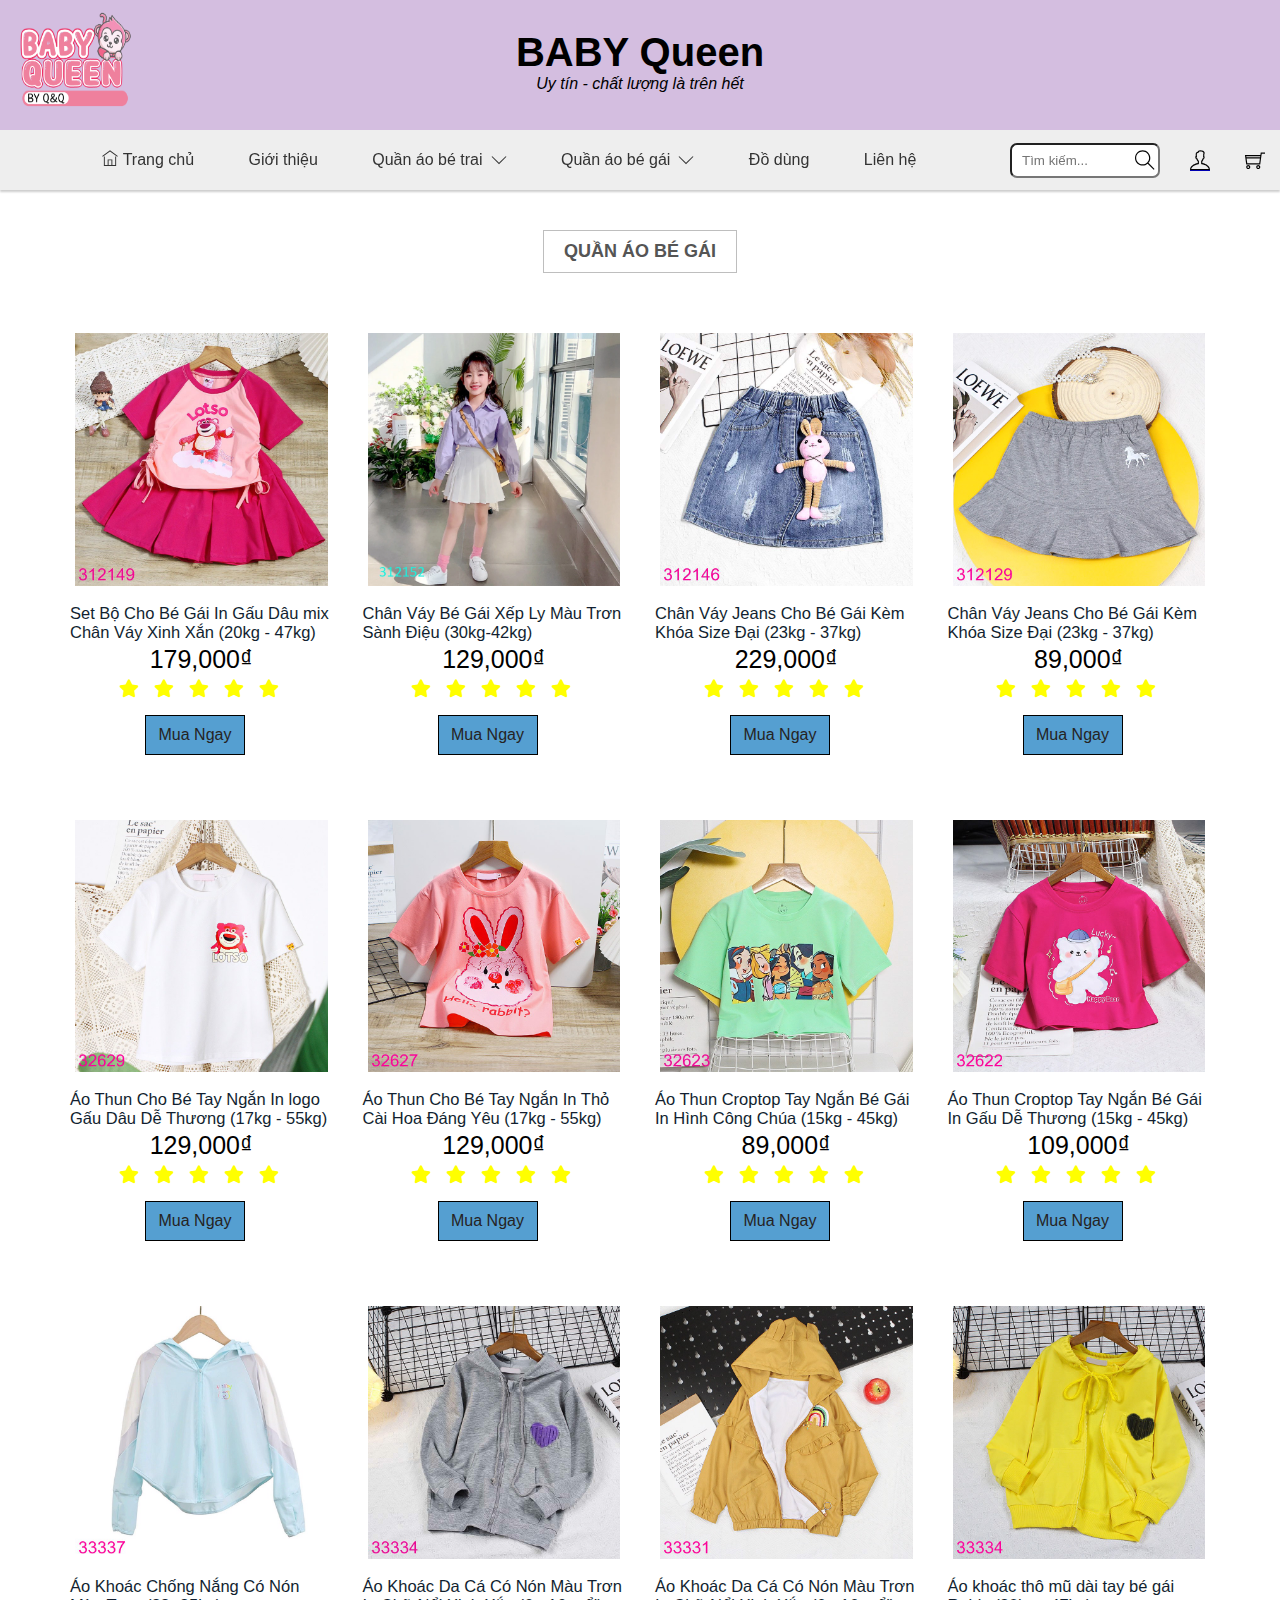
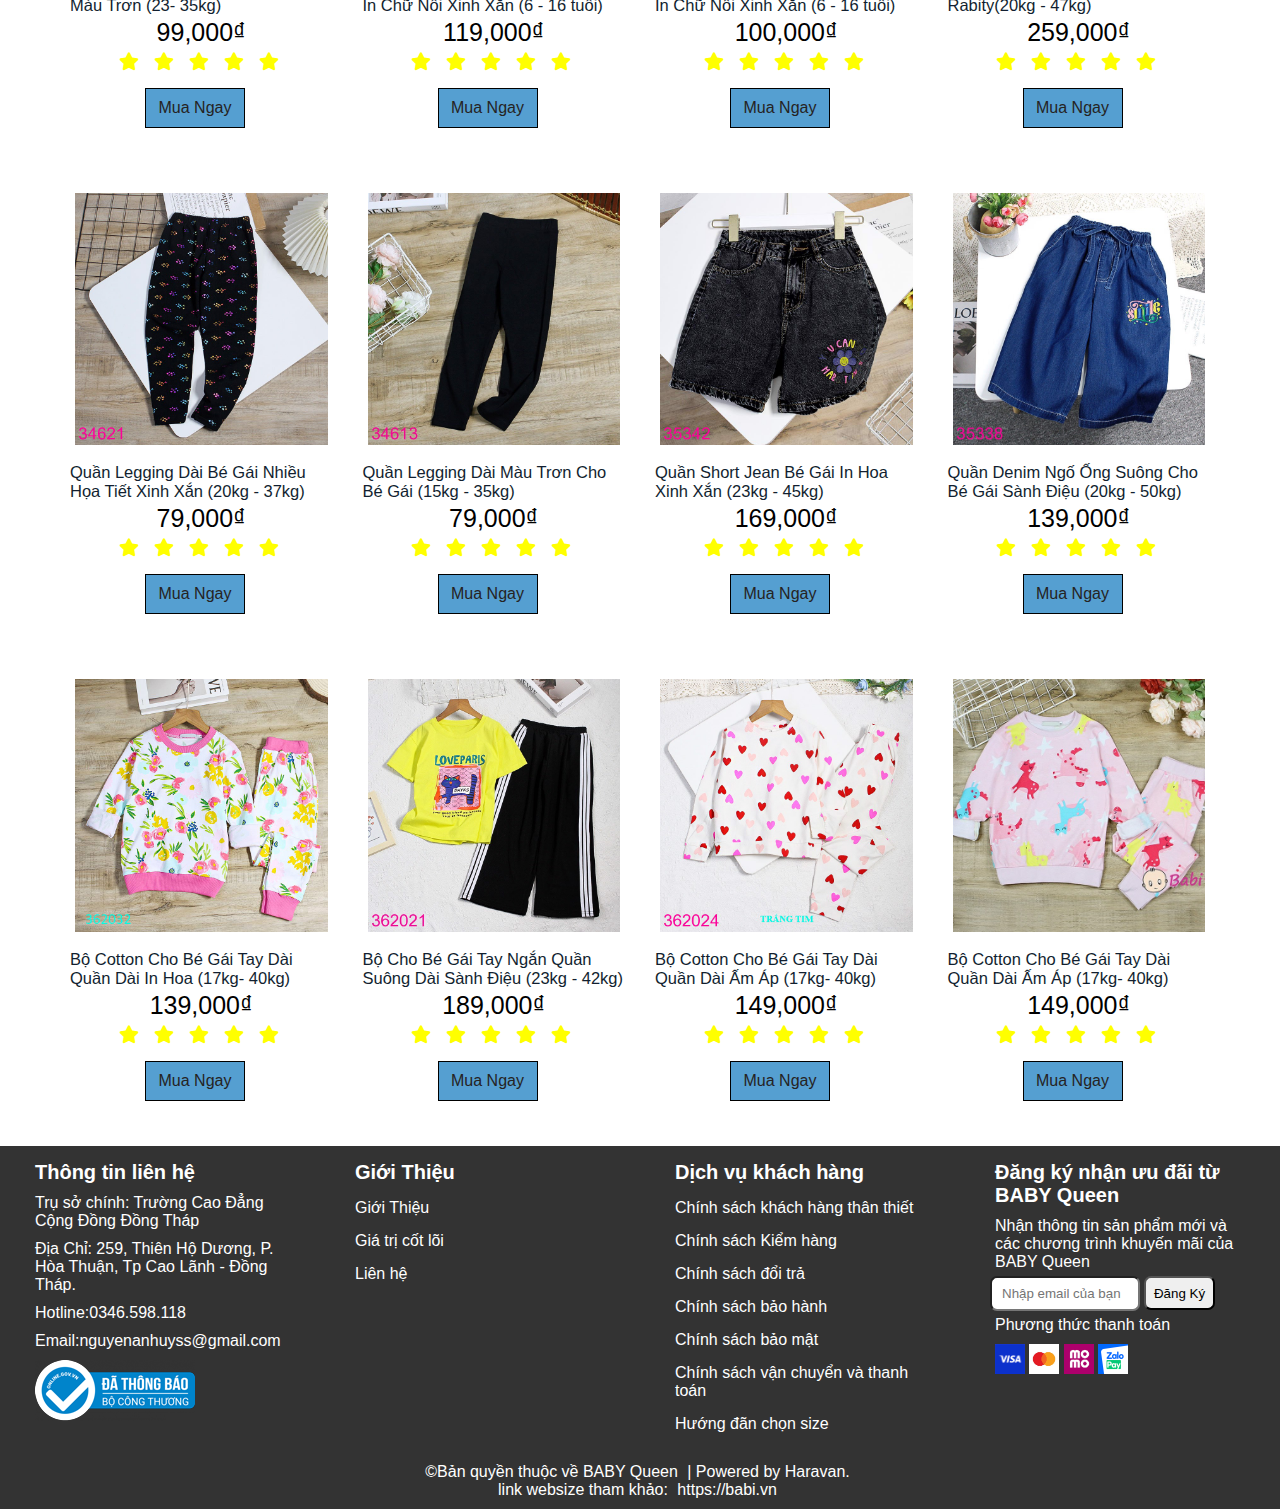
==== commit d1a02938: "8" ====
--- a/be-gai.html
+++ b/be-gai.html
@@ -639,7 +639,7 @@
             <div class="cuoi-cung">
                 ©Bản quyền thuộc về BABY Queen <a href="#">| Powered by Haravan.</a> 
                 <br>
-                    link websize tham khảo: <a href="https://babi.vn/" target="_blank"> Babi</a>
+                  link websize tham khảo: <a href="https://babi.vn/" target="_blank"> https://babi.vn</a>
                 </div>
             </div>
         </div>
